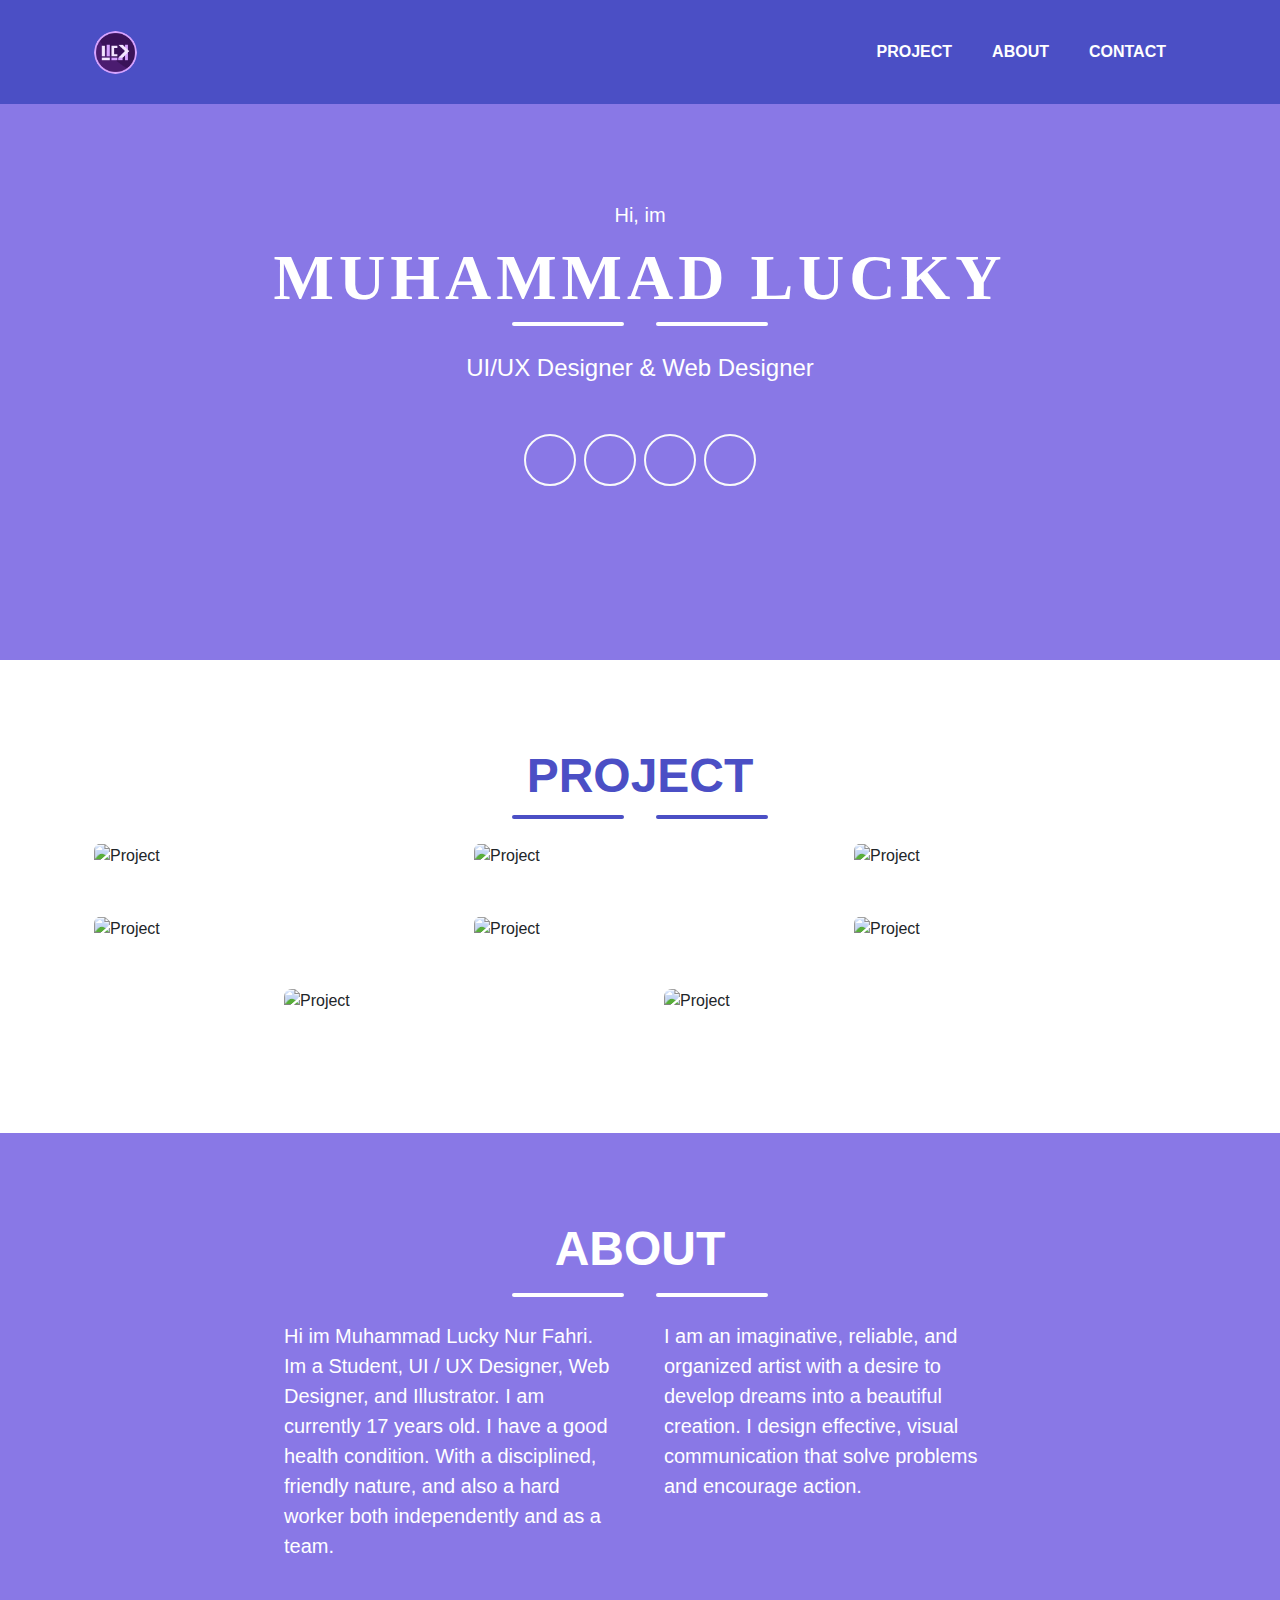
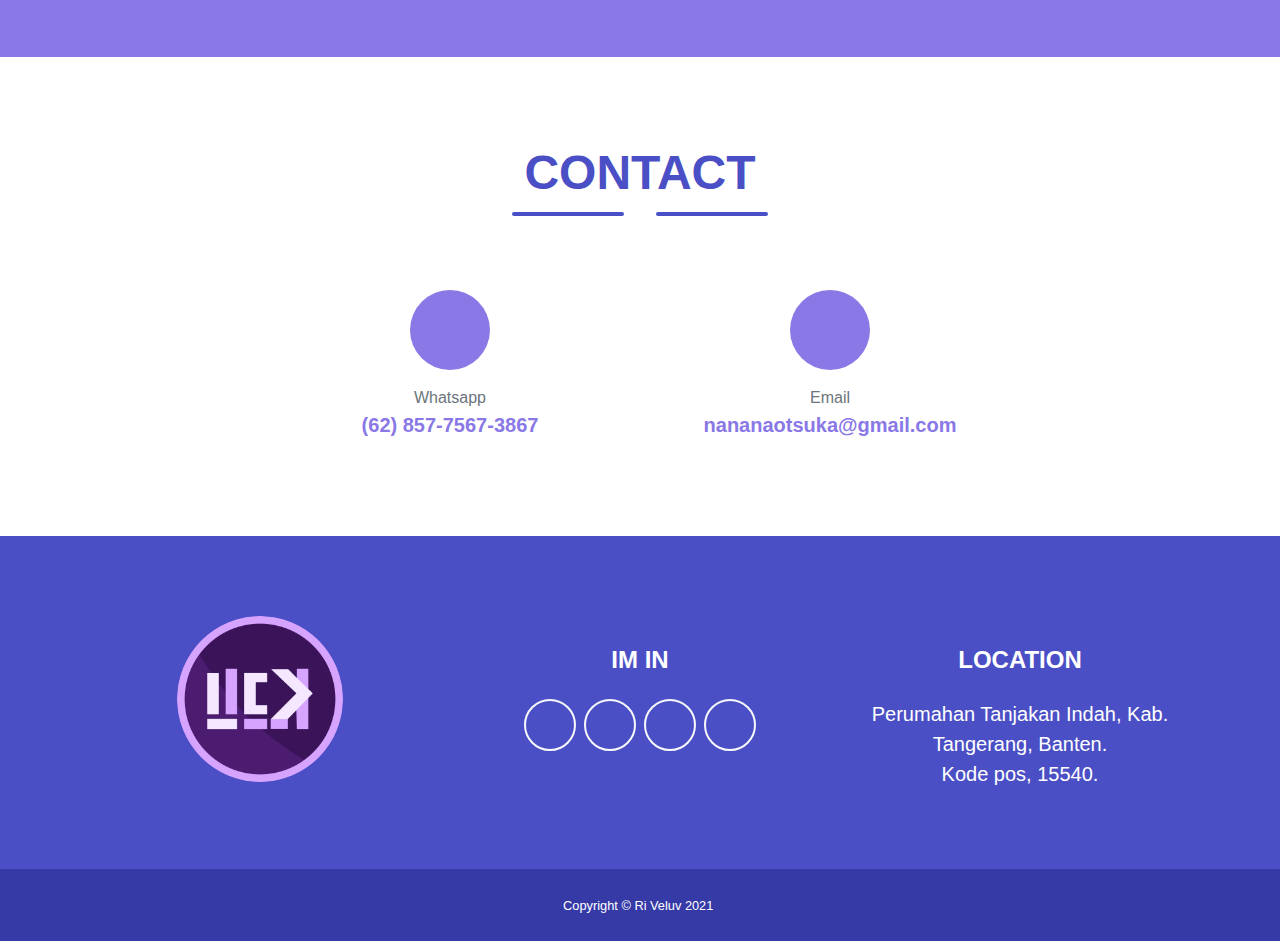
==== index.html @ f453336b "Update index.html" ====
<!DOCTYPE html>
<html lang="en">
    <head>
        <meta charset="utf-8">
        <meta name="viewport" content="width=device-width, initial-scale=1, shrink-to-fit=no">
        <meta name="description" content="Web Portfolio">
        <meta name="keywords" content="portfolio, html, css, lucky, muhammad lucky, muhammad lucky nf, muhammad lucky nur fahri, m lucky nf, m lucky nur fahri, mlnf">
        <meta name="author" content="Muhammad Lucky Nur Fahri">
        <title>Portfolio</title>
        <script src="https://cdnjs.cloudflare.com/ajax/libs/font-awesome/5.13.0/js/all.min.js" crossorigin="anonymous"></script>
        <link href="css/styles.css" rel="stylesheet">
        <link rel="stylesheet" href="css/heading.css">
        <link rel="stylesheet" href="css/body.css">
    </head>
    <body id="page-top">
        <nav class="navbar navbar-expand-lg bg-secondary fixed-top" id="mainNav">
            <div class="container"><a class="navbar-brand js-scroll-trigger" href="#page-top"><img src="assets/img/new logo (circle).png" width="20%" class="logo"/></a>
                <button class="navbar-toggler navbar-toggler-right font-weight-bold bg-primary text-white rounded" type="button" data-toggle="collapse" data-target="#navbarResponsive" aria-controls="navbarResponsive" aria-expanded="false" aria-label="Toggle navigation"><i class="fas fa-bars"></i></button>
                <div class="collapse navbar-collapse" id="navbarResponsive">
                    <ul class="navbar-nav ml-auto">
                        <li class="nav-item mx-0 mx-lg-1"><a class="nav-link py-3 px-0 px-lg-3 rounded js-scroll-trigger" href="#portfolio">PROJECT</a>
                        </li>
                        <li class="nav-item mx-0 mx-lg-1"><a class="nav-link py-3 px-0 px-lg-3 rounded js-scroll-trigger" href="#about">ABOUT</a>
                        </li>
                        <li class="nav-item mx-0 mx-lg-1"><a class="nav-link py-3 px-0 px-lg-3 rounded js-scroll-trigger" href="#contact">CONTACT</a>
                        </li>
                    </ul>
                </div>
            </div>
        </nav>
        <header class="masthead bg-primary text-white text-center">
            <div class="container d-flex align-items-center flex-column">
                <p class="hi">Hi, im</p>
                <h1 class="masthead-heading mb-0">MUHAMMAD LUCKY</h1>
                <div class="divider-custom divider-light">
                    <div class="divider-custom-line"></div>
                    <div class="divider-custom-icon"><i class="fas fa-star"></i></div>
                    <div class="divider-custom-line"></div>
                </div>
                <p class="pre-wrap masthead-subheading font-weight-light mb-0">UI/UX Designer & Web Designer</p>
                <div class="col-lg-4 mb-6 mb-lg-0">
                    <a class="btn btn-outline-light btn-social mx-1" href="https://www.facebook.com/kyy.nf" target="_BLANK"><i class="fab fa-fw fa-facebook-f"></i></a><a class="btn btn-outline-light btn-social mx-1" href="https://www.linkedin.com/in/luckynf" target="_BLANK"><i class="fab fa-fw fa-linkedin-in"></i></a><a class="btn btn-outline-light btn-social mx-1" href="https://www.dribbble.com/luckynf" target="_BLANK"><i class="fab fa-fw fa-dribbble"></i></a><a class="btn btn-outline-light btn-social mx-1" href="https://www.instagram.com/mlnfahri" target="_BLANK"><i class="fab fa-fw fa-instagram"></i></a>
                </div>
            </div>
        </header>
        <section class="page-section portfolio" id="portfolio">
            <div class="container">
                <div class="text-center">
                    <h2 class="page-section-heading text-secondary mb-0 d-inline-block">PROJECT</h2>
                </div>
                <div class="divider-custom">
                    <div class="divider-custom-line"></div>
                    <div class="divider-custom-icon"><i class="fas fa-star"></i></div>
                    <div class="divider-custom-line"></div>
                </div>
                <div class="row justify-content-center">
                    <div class="col-md-6 col-lg-4 mb-5">
                        <div class="portfolio-item mx-auto" data-toggle="modal" data-target="#portfolioModal16">
                            <div class="portfolio-item-caption d-flex align-items-center justify-content-center h-100 w-100">
                                <div class="portfolio-item-caption-content text-center text-white"><i class="far fa-eye fa-3x"></i></div>
                            </div><img class="img-fluid" src="assets/img/project/project.jpg" alt="Project"/>
                        </div>
                    </div>
                    <div class="col-md-6 col-lg-4 mb-5">
                        <div class="portfolio-item mx-auto" data-toggle="modal" data-target="#portfolioModal17">
                            <div class="portfolio-item-caption d-flex align-items-center justify-content-center h-100 w-100">
                                <div class="portfolio-item-caption-content text-center text-white"><i class="far fa-eye fa-3x"></i></div>
                            </div><img class="img-fluid" src="assets/img/project/project6.jpg" alt="Project"/>
                        </div>
                    </div>
                    <div class="col-md-6 col-lg-4 mb-5">
                        <div class="portfolio-item mx-auto" data-toggle="modal" data-target="#portfolioModal18">
                            <div class="portfolio-item-caption d-flex align-items-center justify-content-center h-100 w-100">
                                <div class="portfolio-item-caption-content text-center text-white"><i class="far fa-eye fa-3x"></i></div>
                            </div><img class="img-fluid" src="assets/img/project/project2.jpg" alt="Project"/>
                        </div>
                    </div>
                    <div class="col-md-6 col-lg-4 mb-5">
                        <div class="portfolio-item mx-auto" data-toggle="modal" data-target="#portfolioModal19">
                            <div class="portfolio-item-caption d-flex align-items-center justify-content-center h-100 w-100">
                                <div class="portfolio-item-caption-content text-center text-white"><i class="far fa-eye fa-3x"></i></div>
                            </div><img class="img-fluid" src="assets/img/project/project3.jpg" alt="Project"/>
                        </div>
                    </div>
                    <div class="col-md-6 col-lg-4 mb-5">
                        <div class="portfolio-item mx-auto" data-toggle="modal" data-target="#portfolioModal20">
                            <div class="portfolio-item-caption d-flex align-items-center justify-content-center h-100 w-100">
                                <div class="portfolio-item-caption-content text-center text-white"><i class="far fa-eye fa-3x"></i></div>
                            </div><img class="img-fluid" src="assets/img/project/project5.jpg" alt="Project"/>
                        </div>
                    </div>
                    <div class="col-md-6 col-lg-4 mb-5">
                        <div class="portfolio-item mx-auto" data-toggle="modal" data-target="#portfolioModal21">
                            <div class="portfolio-item-caption d-flex align-items-center justify-content-center h-100 w-100">
                                <div class="portfolio-item-caption-content text-center text-white"><i class="far fa-eye fa-3x"></i></div>
                            </div><img class="img-fluid" src="assets/img/project/project4.jpg" alt="Project"/>
                        </div>
                    </div>
                    <div class="col-md-6 col-lg-4 mb-5">
                        <div class="portfolio-item mx-auto" data-toggle="modal" data-target="#portfolioModal22">
                            <div class="portfolio-item-caption d-flex align-items-center justify-content-center h-100 w-100">
                                <div class="portfolio-item-caption-content text-center text-white"><i class="far fa-eye fa-3x"></i></div>
                            </div><img class="img-fluid" src="assets/img/project/project1.jpg" alt="Project"/>
                        </div>
                    </div>
                    <div class="col-md-6 col-lg-4 mb-5">
                        <div class="portfolio-item mx-auto" data-toggle="modal" data-target="#portfolioModal23">
                            <div class="portfolio-item-caption d-flex align-items-center justify-content-center h-100 w-100">
                                <div class="portfolio-item-caption-content text-center text-white"><i class="far fa-eye fa-3x"></i></div>
                            </div><img class="img-fluid" src="assets/img/project/project7.jpg" alt="Project"/>
                        </div>
                    </div>
        </section>
        <div class="portfolio-modal modal fade" id="portfolioModal16" tabindex="-1" role="dialog" aria-labelledby="#portfolioModal16Label" aria-hidden="true">
            <div class="modal-dialog modal-xl" role="document">
                <div class="modal-content">
                    <div class="modal-body text-center">
                        <div class="container">
                            <div class="row justify-content-center">
                                <div class="col-lg-8">
                                    <h2 class="portfolio-modal-title text-secondary mb-0">PROJECT</h2>
                                    <div class="divider-custom">
                                        <div class="divider-custom-line"></div>
                                        <div class="divider-custom-icon"><i class="fas fa-star"></i></div>
                                        <div class="divider-custom-line"></div>
                                    </div>
                                    <img class="img-fluid rounded mb-5" src="assets/img/project/project.jpg" alt="Weepy UI Design" />
                                   <h5><a href="https://www.instagram.com/p/CMzQJz7jYrA/?utm_source=ig_web_copy_link" target="_BLANK">VIEW</a></h5>
                                    <button class="btn btn-primary" href="#" data-dismiss="modal"><i class="fas fa-angle-left"></i> BACK</button>
                                </div>
                            </div>
                        </div>
                    </div>
                </div>
            </div>
        </div>
        <div class="portfolio-modal modal fade" id="portfolioModal22" tabindex="-1" role="dialog" aria-labelledby="#portfolioModal22Label" aria-hidden="true">
            <div class="modal-dialog modal-xl" role="document">
                <div class="modal-content">

                    <div class="modal-body text-center">
                        <div class="container">
                            <div class="row justify-content-center">
                                <div class="col-lg-8">
                                    <h2 class="portfolio-modal-title text-secondary mb-0">PROJECT</h2>
                                    <div class="divider-custom">
                                        <div class="divider-custom-line"></div>
                                        <div class="divider-custom-icon"><i class="fas fa-star"></i></div>
                                        <div class="divider-custom-line"></div>
                                    </div>
                                    <img class="img-fluid rounded mb-5" src="assets/img/project/project1.jpg" alt="JDM Car"/>
                                    <h5><a href="https://dribbble.com/shots/15459865-Build-JDM-Car" target="_BLANK">VIEW</a></h5>
                                    <button class="btn btn-primary" href="#" data-dismiss="modal"><i class="fas fa-angle-left"></i> BACK</button>
                                </div>
                            </div>
                        </div>
                    </div>
                </div>
            </div>
        </div>
        <div class="portfolio-modal modal fade" id="portfolioModal18" tabindex="-1" role="dialog" aria-labelledby="#portfolioModal18Label" aria-hidden="true">
            <div class="modal-dialog modal-xl" role="document">
                <div class="modal-content">

                    <div class="modal-body text-center">
                        <div class="container">
                            <div class="row justify-content-center">
                                <div class="col-lg-8">
                                    <h2 class="portfolio-modal-title text-secondary mb-0">PROJECT</h2>
                                    <div class="divider-custom">
                                        <div class="divider-custom-line"></div>
                                        <div class="divider-custom-icon"><i class="fas fa-star"></i></div>
                                        <div class="divider-custom-line"></div>
                                    </div>
                                    <img class="img-fluid rounded mb-5" src="assets/img/project/project2.jpg" alt="Sword Art Online"/>
                                    <h5><a href="https://www.instagram.com/p/CMzRjD3js5r/?utm_source=ig_web_copy_link" target="_BLANK">VIEW</a></h5>
                                    <button class="btn btn-primary" href="#" data-dismiss="modal"><i class="fas fa-angle-left"></i> BACK</button>
                                </div>
                            </div>
                        </div>
                    </div>
                </div>
            </div>
        </div>
        <div class="portfolio-modal modal fade" id="portfolioModal19" tabindex="-1" role="dialog" aria-labelledby="#portfolioModal19Label" aria-hidden="true">
            <div class="modal-dialog modal-xl" role="document">
                <div class="modal-content">

                    <div class="modal-body text-center">
                        <div class="container">
                            <div class="row justify-content-center">
                                <div class="col-lg-8">
                                    <h2 class="portfolio-modal-title text-secondary mb-0">PROJECT</h2>
                                    <div class="divider-custom">
                                        <div class="divider-custom-line"></div>
                                        <div class="divider-custom-icon"><i class="fas fa-star"></i></div>
                                        <div class="divider-custom-line"></div>
                                    </div>
                                    <img class="img-fluid rounded mb-5" src="assets/img/project/project3.jpg" alt="Keuncans"/>
                                    <h5><a href="https://www.instagram.com/p/CMzPf9ljrpP/?utm_source=ig_web_copy_link" target="_BLANK">VIEW</a></h5>
                                    <button class="btn btn-primary" href="#" data-dismiss="modal"><i class="fas fa-angle-left"></i> BACK</button>
                                </div>
                            </div>
                        </div>
                    </div>
                </div>
            </div>
        </div>
        <div class="portfolio-modal modal fade" id="portfolioModal21" tabindex="-1" role="dialog" aria-labelledby="#portfolioModal21Label" aria-hidden="true">
            <div class="modal-dialog modal-xl" role="document">
                <div class="modal-content">

                    <div class="modal-body text-center">
                        <div class="container">
                            <div class="row justify-content-center">
                                <div class="col-lg-8">
                                    <h2 class="portfolio-modal-title text-secondary mb-0">PROJECT</h2>
                                    <div class="divider-custom">
                                        <div class="divider-custom-line"></div>
                                        <div class="divider-custom-icon"><i class="fas fa-star"></i></div>
                                        <div class="divider-custom-line"></div>
                                    </div>
                                    <img class="img-fluid rounded mb-5" src="assets/img/project/project4.jpg" alt="Hangoutkh"/>
                                    <h5><a href="https://dribbble.com/shots/15115625-Hangoutkh-App-Mobile" target="_BLANK">VIEW</a></h5> 
                                    <button class="btn btn-primary" href="#" data-dismiss="modal"><i class="fas fa-angle-left"></i> BACK</button>
                                </div>
                            </div>
                        </div>
                    </div>
                </div>
            </div>
        </div>
        <div class="portfolio-modal modal fade" id="portfolioModal20" tabindex="-1" role="dialog" aria-labelledby="#portfolioModal20Label" aria-hidden="true">
            <div class="modal-dialog modal-xl" role="document">
                <div class="modal-content">

                    <div class="modal-body text-center">
                        <div class="container">
                            <div class="row justify-content-center">
                                <div class="col-lg-8">
                                    <h2 class="portfolio-modal-title text-secondary mb-0">PROJECT</h2>
                                    <div class="divider-custom">
                                        <div class="divider-custom-line"></div>
                                        <div class="divider-custom-icon"><i class="fas fa-star"></i></div>
                                        <div class="divider-custom-line"></div>
                                    </div>
                                    <img class="img-fluid rounded mb-5" src="assets/img/project/project5.jpg" alt="SejutaCita"/>
                                    <h5><a href="https://www.instagram.com/p/CMzStsajVtP/?utm_source=ig_web_copy_link" target="_BLANK">VIEW</a></h5>
                                    <button class="btn btn-primary" href="#" data-dismiss="modal"><i class="fas fa-angle-left"></i> BACK</button>
                                </div>
                            </div>
                        </div>
                    </div>
                </div>
            </div>
        </div>
        <div class="portfolio-modal modal fade" id="portfolioModal17" tabindex="-1" role="dialog" aria-labelledby="#portfolioModal17Label" aria-hidden="true">
            <div class="modal-dialog modal-xl" role="document">
                <div class="modal-content">

                    <div class="modal-body text-center">
                        <div class="container">
                            <div class="row justify-content-center">
                                <div class="col-lg-8">
                                    <h2 class="portfolio-modal-title text-secondary mb-0">PROJECT</h2>
                                    <div class="divider-custom">
                                        <div class="divider-custom-line"></div>
                                        <div class="divider-custom-icon"><i class="fas fa-star"></i></div>
                                        <div class="divider-custom-line"></div>
                                    </div>
                                    <img class="img-fluid rounded mb-5" src="assets/img/project/project6.jpg" alt="Veluv"/>
                                    <h5><a href="https://dribbble.com/shots/15459884-VeluV-Flowers-App" target="_BLANK">VIEW</a></h5>
                                    <button class="btn btn-primary" href="#" data-dismiss="modal"><i class="fas fa-angle-left"></i> BACK</button>
                                </div>
                            </div>
                        </div>
                    </div>
                </div>
            </div>
        </div>
        <div class="portfolio-modal modal fade" id="portfolioModal23" tabindex="-1" role="dialog" aria-labelledby="#portfolioModal23Label" aria-hidden="true">
            <div class="modal-dialog modal-xl" role="document">
                <div class="modal-content">

                    <div class="modal-body text-center">
                        <div class="container">
                            <div class="row justify-content-center">
                                <div class="col-lg-8">
                                    <h2 class="portfolio-modal-title text-secondary mb-0">PROJECT</h2>
                                    <div class="divider-custom">
                                        <div class="divider-custom-line"></div>
                                        <div class="divider-custom-icon"><i class="fas fa-star"></i></div>
                                        <div class="divider-custom-line"></div>
                                    </div>
                                    <img class="img-fluid rounded mb-5" src="assets/img/project/project7.jpg" alt="Veluv Game"/>
                                    <h5><a href="https://www.instagram.com/p/CNh5R1zgWZ9/?utm_source=ig_web_copy_link" target="_BLANK">VIEW</a></h5>
                                    <button class="btn btn-primary" href="#" data-dismiss="modal"><i class="fas fa-angle-left"></i> BACK</button>
                                </div>
                            </div>
                        </div>
                    </div>
                </div>
            </div>
        </div>
        
        <section class="page-section bg-primary text-white mb-0" id="about">
            <div class="container">
                <div class="text-center">
                    <h2 class="page-section-heading d-inline-block text-white">ABOUT</h2>
                </div>
                <div class="divider-custom divider-light">
                    <div class="divider-custom-line"></div>
                    <div class="divider-custom-icon"><i class="fas fa-star"></i></div>
                    <div class="divider-custom-line"></div>
                </div>
                <div class="row">
                    <div class="col-lg-4 ml-auto">
                        <p class="pre-wrap lead">Hi im Muhammad Lucky Nur Fahri. Im a Student, UI / UX Designer, Web Designer, and Illustrator. I am currently 17 years old. I have a good health condition. With a disciplined, friendly nature, and also a hard worker both independently and as a team.</p>
                    </div>
                    <div class="col-lg-4 mr-auto">
                        <p class="pre-wrap lead">I am an imaginative, reliable, and organized artist with a desire to develop dreams into a beautiful creation. I design effective, visual communication that solve problems and encourage action.</p>
                    </div>
                </div>
            </div>
        </section>

        <section class="page-section" id="contact">
            <div class="container">
                <div class="text-center">
                    <h2 class="page-section-heading text-secondary d-inline-block mb-0">CONTACT</h2>
                </div>
                <div class="divider-custom">
                    <div class="divider-custom-line"></div>
                    <div class="divider-custom-icon"><i class="fas fa-star"></i></div>
                    <div class="divider-custom-line"></div>
                </div>
                <div class="row justify-content-center">
                    <div class="col-lg-4">
                        <div class="d-flex flex-column align-items-center">
                            <div class="icon-contact mb-3"><i class="fas fa-comments"></i></div>
                            <div class="text-muted">Whatsapp</div>
                            <a class="lead font-weight-bold" href="https://wa.me/6285775673867/">(62) 857-7567-3867</a>
                        </div>
                    </div>
                    <div class="col-lg-4">
                        <div class="d-flex flex-column align-items-center">
                            <div class="icon-contact mb-3"><i class="far fa-envelope"></i></div>
                            <div class="text-muted">Email</div><a class="lead font-weight-bold" href="mailto:nananaotsuka@gmail.com">nananaotsuka@gmail.com</a>
                        </div>
                    </div>
                </div>
            </div>
        </section>
        <footer class="footer text-center">
            <div class="container">
                <div class="row">
                    <div class="col-lg-4">
                        <img src="assets/img/new logo (circle).png" width="50%" class="logo"/>
                    </div>
                    <div class="col-lg-4 mb-5 mb-lg-0">
                        <h4 class="mb-4">IM IN</h4><a class="btn btn-outline-light btn-social mx-1" href="https://www.facebook.com/kyy.nf" target="_BLANK"><i class="fab fa-fw fa-facebook-f"></i></a><a class="btn btn-outline-light btn-social mx-1" href="https://www.linkedin.com/in/luckynf" target="_BLANK"><i class="fab fa-fw fa-linkedin-in"></i></a><a class="btn btn-outline-light btn-social mx-1" href="https://www.dribbble.com/luckynf" target="_BLANK"><i class="fab fa-fw fa-dribbble"></i></a><a class="btn btn-outline-light btn-social mx-1" href="https://www.instagram.com/mlnfahri" target="_BLANK"><i class="fab fa-fw fa-instagram"></i></a>
                    </div>
                    <div class="col-lg-4 mb-5 mb-lg-0">
                        <h4 class="mb-4">LOCATION</h4>
                        <p class="pre-wrap lead mb-0">Perumahan Tanjakan Indah, Kab. Tangerang, Banten.
Kode pos, 15540.</p>
                    </div>
                </div>
            </div>
        </footer>
        <section class="copyright py-4 text-center text-white">
            <div class="container"><small class="pre-wrap">Copyright © Ri Veluv 2021 </small></div>
        </section>
        <div class="scroll-to-top d-lg-none position-fixed"><a class="js-scroll-trigger d-block text-center text-white rounded" href="#page-top"><i class="fa fa-chevron-up"></i></a></div>
        <script src="https://cdnjs.cloudflare.com/ajax/libs/jquery/3.4.1/jquery.min.js"></script>
        <script src="https://stackpath.bootstrapcdn.com/bootstrap/4.4.1/js/bootstrap.bundle.min.js"></script>
        <script src="https://cdnjs.cloudflare.com/ajax/libs/jquery-easing/1.4.1/jquery.easing.min.js"></script>
        <script src="assets/mail/jqBootstrapValidation.js"></script>
        <script src="assets/mail/contact_me.js"></script>
        <script src="js/scripts.js"></script>
    </body>
</html>
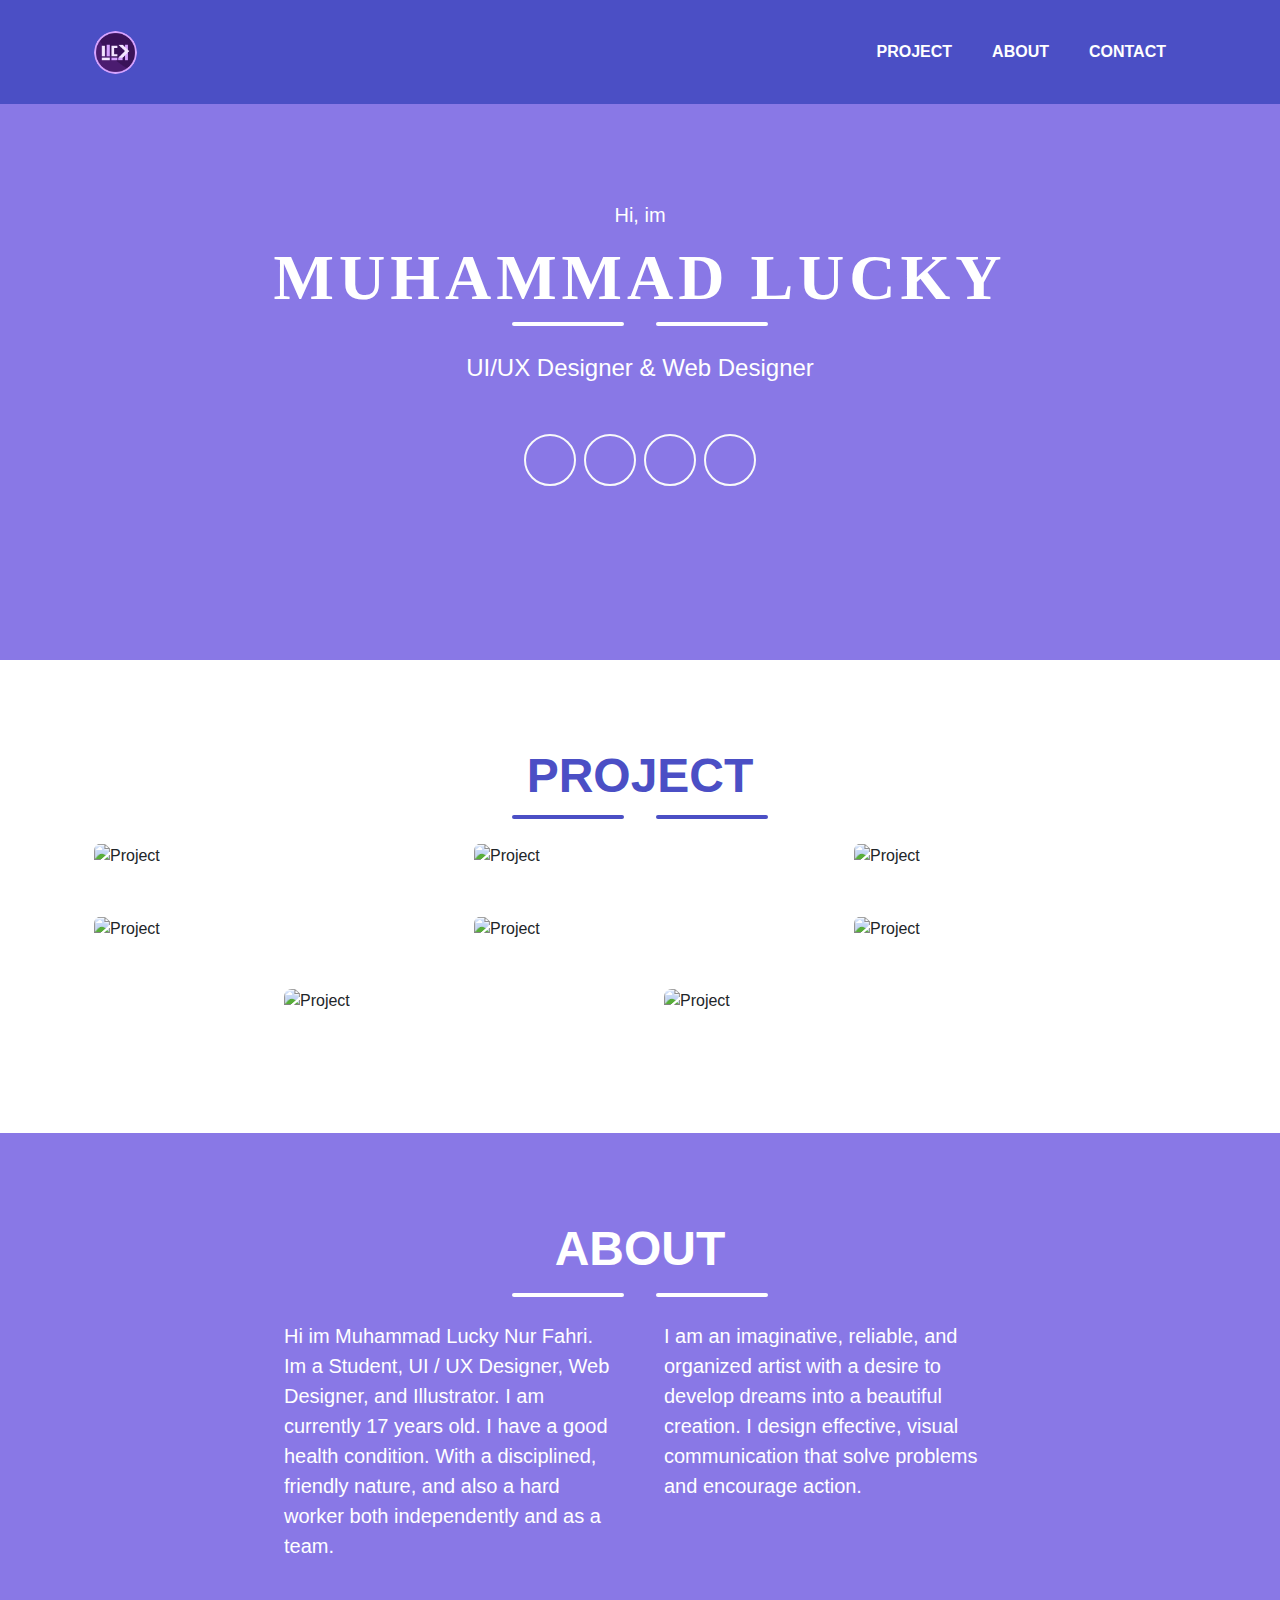
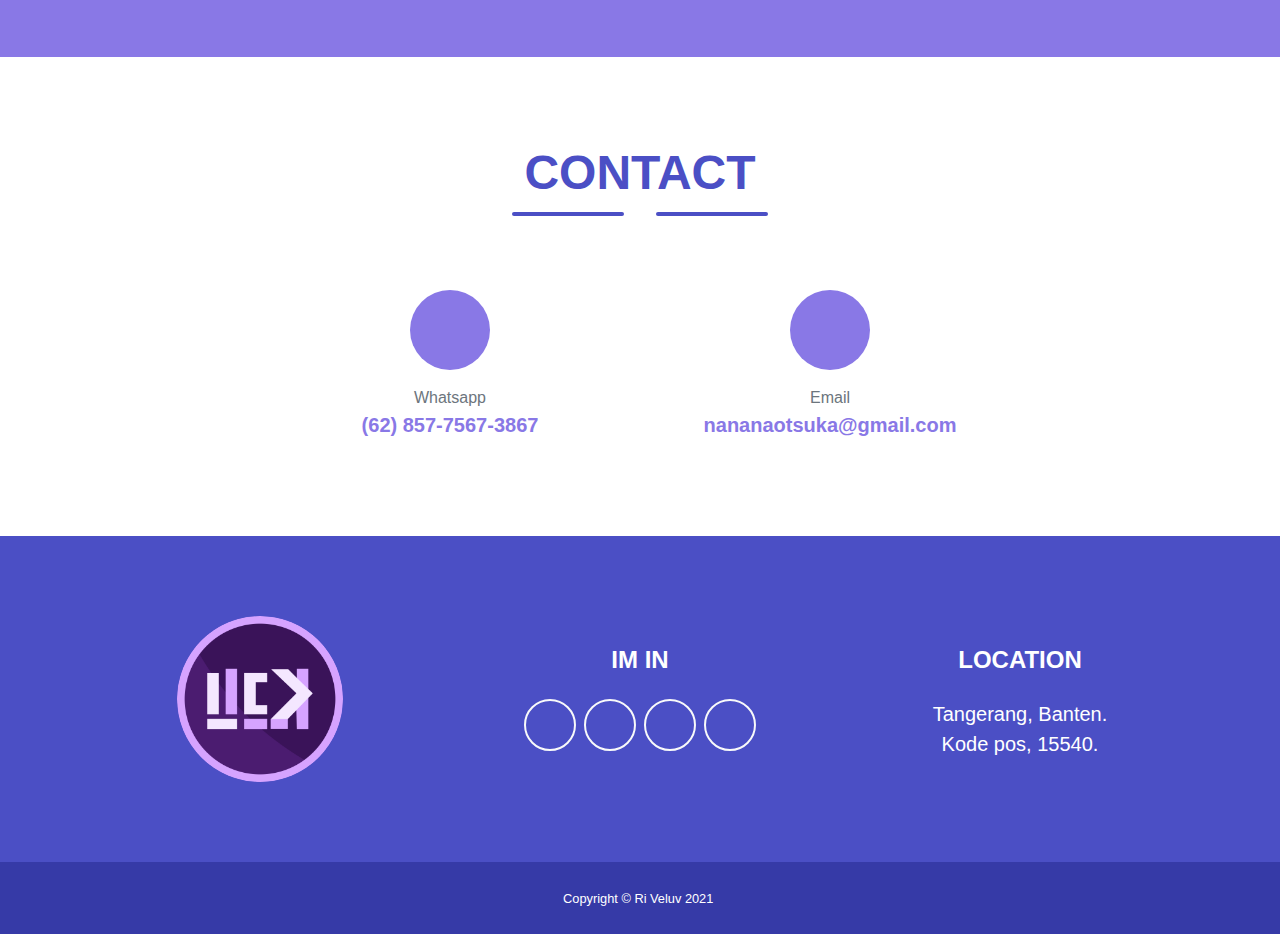
==== commit 391ff4a8: "Update index.html" ====
--- a/index.html
+++ b/index.html
@@ -39,7 +39,7 @@
                 </div>
                 <p class="pre-wrap masthead-subheading font-weight-light mb-0">UI/UX Designer & Web Designer</p>
                 <div class="col-lg-4 mb-6 mb-lg-0">
-                    <a class="btn btn-outline-light btn-social mx-1" href="https://www.facebook.com/kyy.nf" target="_BLANK"><i class="fab fa-fw fa-facebook-f"></i></a><a class="btn btn-outline-light btn-social mx-1" href="https://www.linkedin.com/in/luckynf" target="_BLANK"><i class="fab fa-fw fa-linkedin-in"></i></a><a class="btn btn-outline-light btn-social mx-1" href="https://www.dribbble.com/luckynf" target="_BLANK"><i class="fab fa-fw fa-dribbble"></i></a><a class="btn btn-outline-light btn-social mx-1" href="https://www.instagram.com/mlnfahri" target="_BLANK"><i class="fab fa-fw fa-instagram"></i></a>
+                    <a class="btn btn-outline-light btn-social mx-1" href="https://www.facebook.com/kyy.nf" target="_BLANK"><i class="fab fa-fw fa-facebook-f"></i></a><a class="btn btn-outline-light btn-social mx-1" href="https://www.linkedin.com/in/luckynf" target="_BLANK"><i class="fab fa-fw fa-linkedin-in"></i></a><a class="btn btn-outline-light btn-social mx-1" href="https://www.dribbble.com/luckynf" target="_BLANK"><i class="fab fa-fw fa-dribbble"></i></a><a class="btn btn-outline-light btn-social mx-1" href="https://www.instagram.com/ri.veluv" target="_BLANK"><i class="fab fa-fw fa-instagram"></i></a>
                 </div>
             </div>
         </header>
@@ -358,11 +358,11 @@
                         <img src="assets/img/new logo (circle).png" width="50%" class="logo"/>
                     </div>
                     <div class="col-lg-4 mb-5 mb-lg-0">
-                        <h4 class="mb-4">IM IN</h4><a class="btn btn-outline-light btn-social mx-1" href="https://www.facebook.com/kyy.nf" target="_BLANK"><i class="fab fa-fw fa-facebook-f"></i></a><a class="btn btn-outline-light btn-social mx-1" href="https://www.linkedin.com/in/luckynf" target="_BLANK"><i class="fab fa-fw fa-linkedin-in"></i></a><a class="btn btn-outline-light btn-social mx-1" href="https://www.dribbble.com/luckynf" target="_BLANK"><i class="fab fa-fw fa-dribbble"></i></a><a class="btn btn-outline-light btn-social mx-1" href="https://www.instagram.com/mlnfahri" target="_BLANK"><i class="fab fa-fw fa-instagram"></i></a>
+                        <h4 class="mb-4">IM IN</h4><a class="btn btn-outline-light btn-social mx-1" href="https://www.facebook.com/kyy.nf" target="_BLANK"><i class="fab fa-fw fa-facebook-f"></i></a><a class="btn btn-outline-light btn-social mx-1" href="https://www.linkedin.com/in/luckynf" target="_BLANK"><i class="fab fa-fw fa-linkedin-in"></i></a><a class="btn btn-outline-light btn-social mx-1" href="https://www.dribbble.com/luckynf" target="_BLANK"><i class="fab fa-fw fa-dribbble"></i></a><a class="btn btn-outline-light btn-social mx-1" href="https://www.instagram.com/ri.veluv" target="_BLANK"><i class="fab fa-fw fa-instagram"></i></a>
                     </div>
                     <div class="col-lg-4 mb-5 mb-lg-0">
                         <h4 class="mb-4">LOCATION</h4>
-                        <p class="pre-wrap lead mb-0">Perumahan Tanjakan Indah, Kab. Tangerang, Banten.
+                        <p class="pre-wrap lead mb-0">Tangerang, Banten.
 Kode pos, 15540.</p>
                     </div>
                 </div>
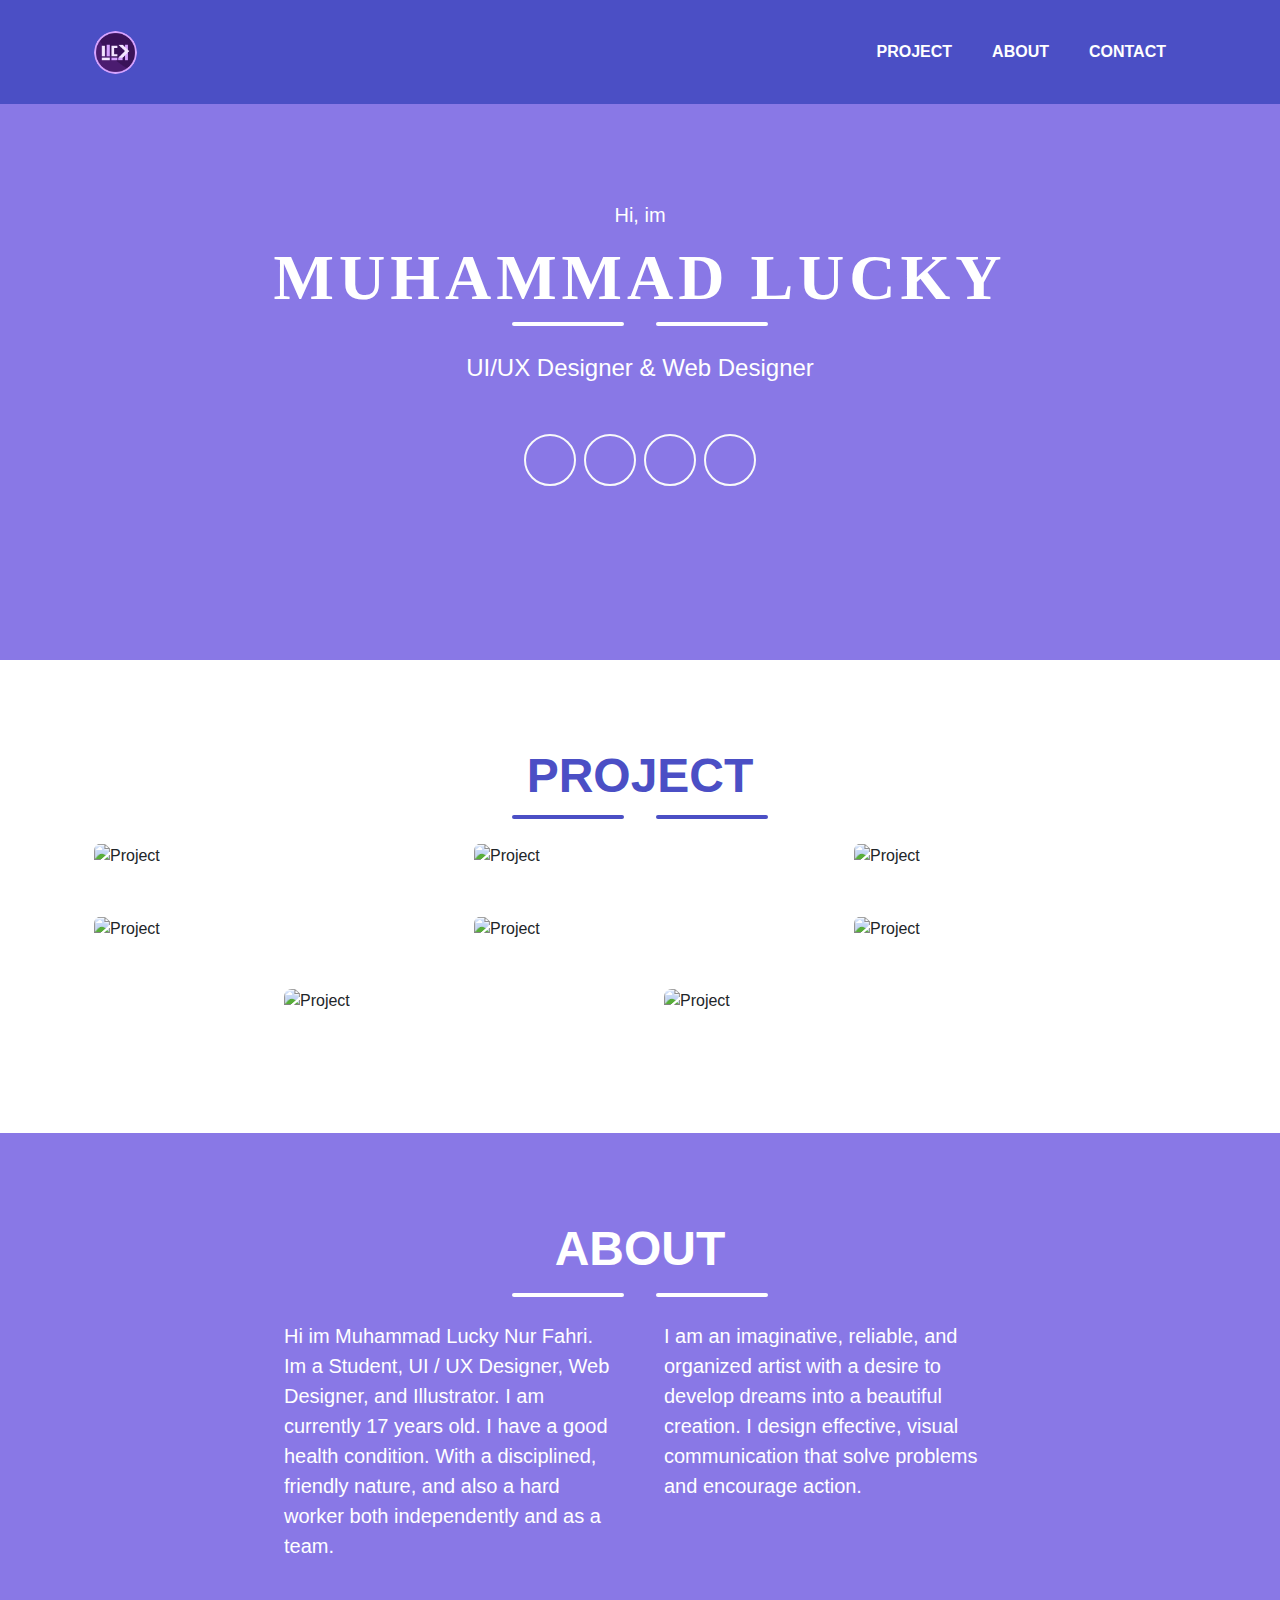
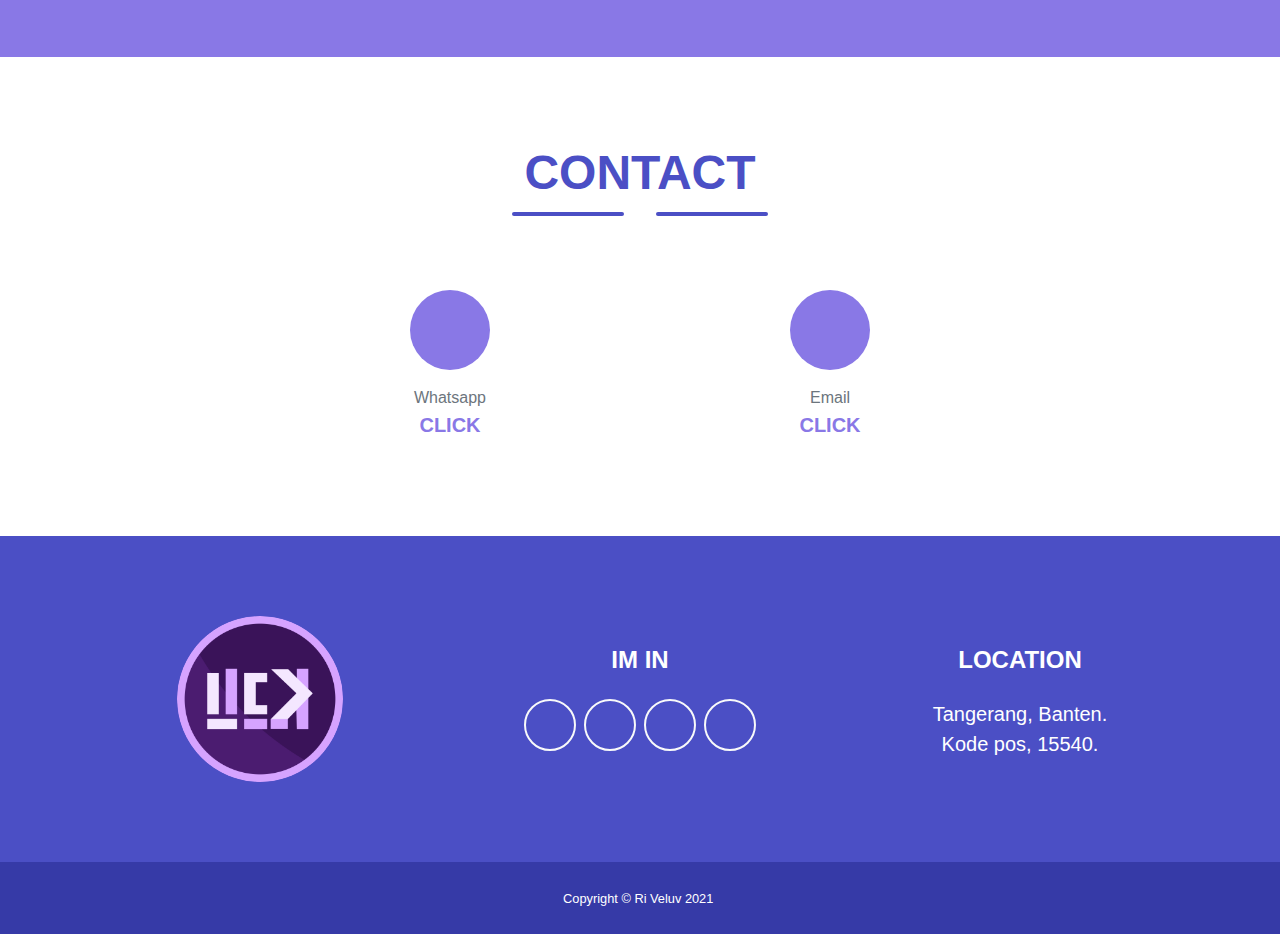
==== commit a7f7a919: "Update index.html" ====
--- a/index.html
+++ b/index.html
@@ -339,13 +339,13 @@
                         <div class="d-flex flex-column align-items-center">
                             <div class="icon-contact mb-3"><i class="fas fa-comments"></i></div>
                             <div class="text-muted">Whatsapp</div>
-                            <a class="lead font-weight-bold" href="https://wa.me/6285775673867/">(62) 857-7567-3867</a>
+                            <a class="lead font-weight-bold" href="https://wa.me/6285775673867/">CLICK</a>
                         </div>
                     </div>
                     <div class="col-lg-4">
                         <div class="d-flex flex-column align-items-center">
                             <div class="icon-contact mb-3"><i class="far fa-envelope"></i></div>
-                            <div class="text-muted">Email</div><a class="lead font-weight-bold" href="mailto:nananaotsuka@gmail.com">nananaotsuka@gmail.com</a>
+                            <div class="text-muted">Email</div><a class="lead font-weight-bold" href="mailto:nananaotsuka@gmail.com">CLICK</a>
                         </div>
                     </div>
                 </div>
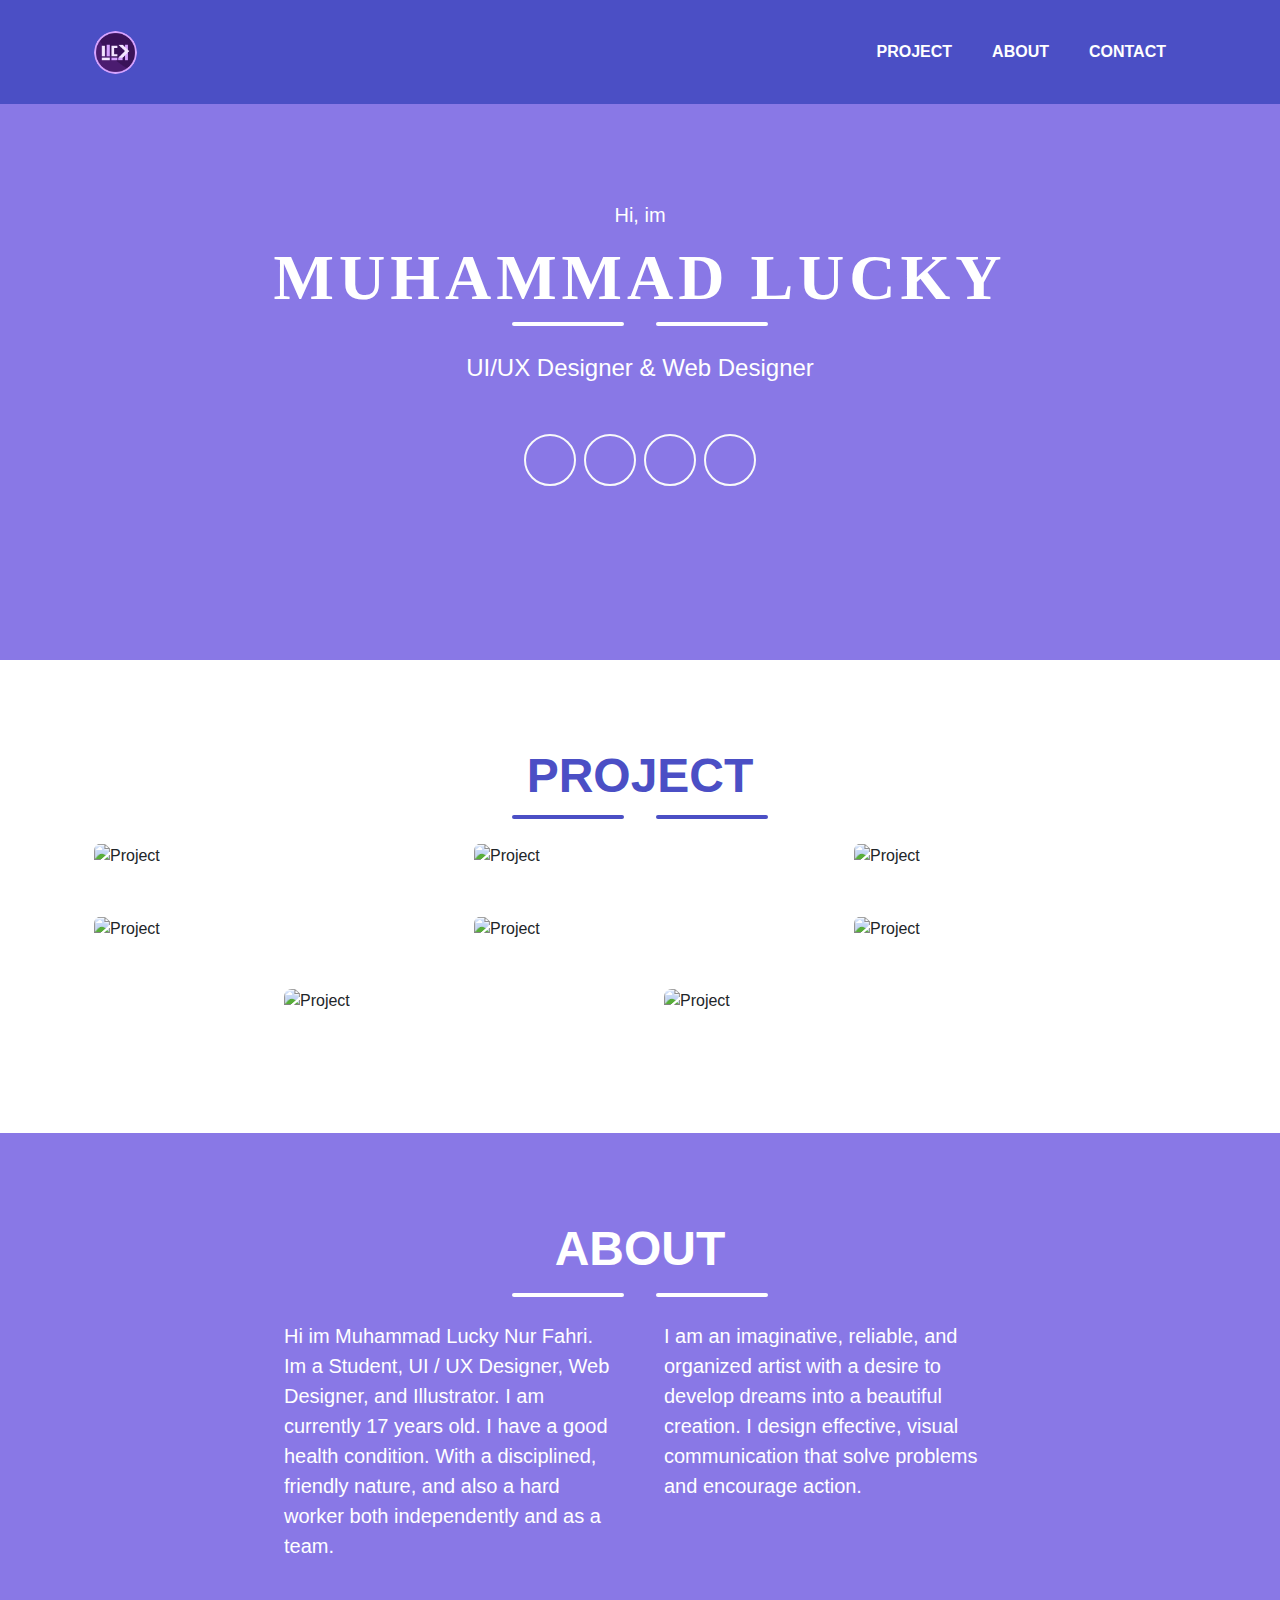
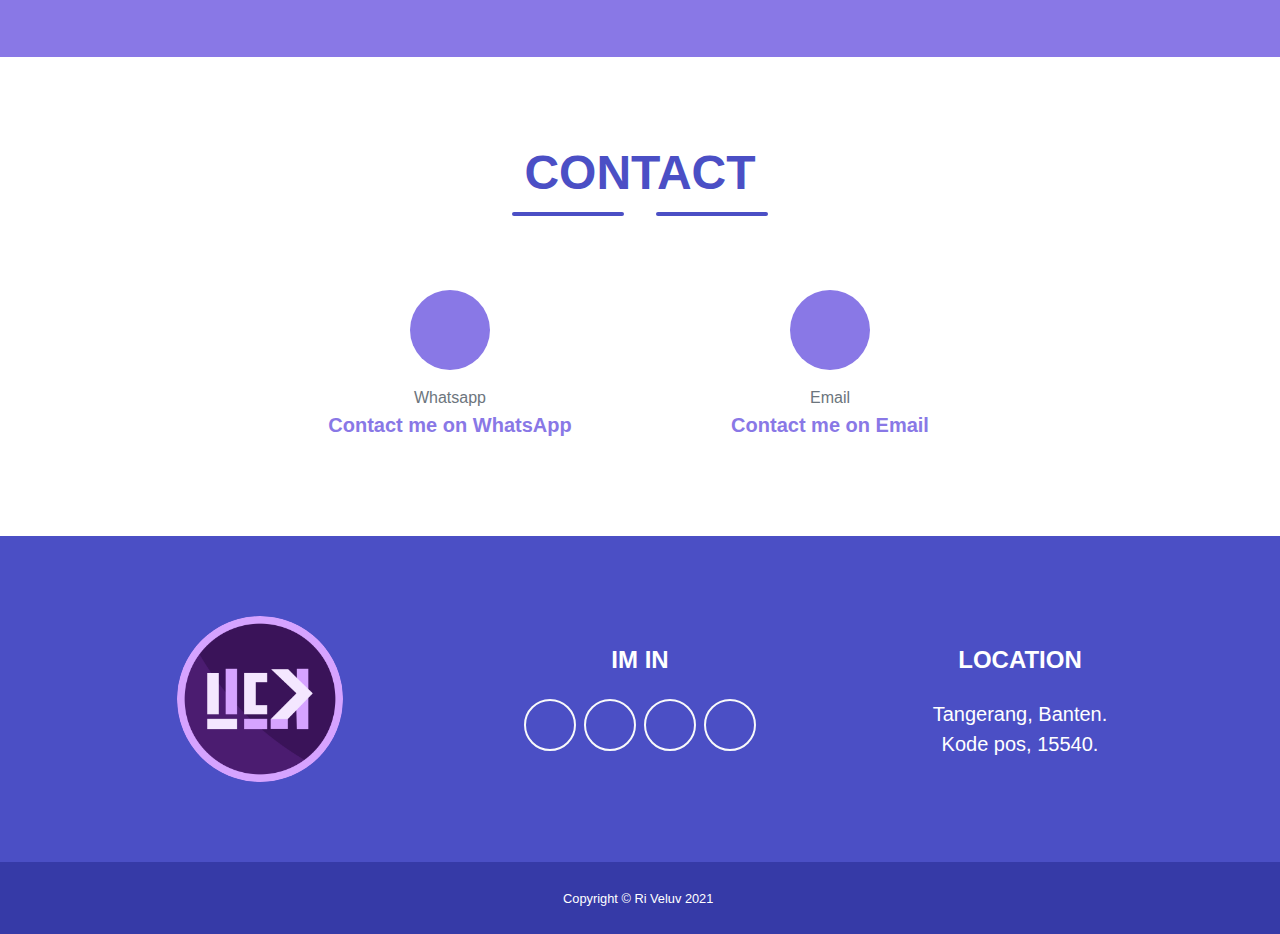
==== commit 7c6f8e0d: "Update index.html" ====
--- a/index.html
+++ b/index.html
@@ -339,13 +339,13 @@
                         <div class="d-flex flex-column align-items-center">
                             <div class="icon-contact mb-3"><i class="fas fa-comments"></i></div>
                             <div class="text-muted">Whatsapp</div>
-                            <a class="lead font-weight-bold" href="https://wa.me/6285775673867/">CLICK</a>
+                            <a class="lead font-weight-bold" href="https://wa.me/6285775673867/">Contact me on WhatsApp</a>
                         </div>
                     </div>
                     <div class="col-lg-4">
                         <div class="d-flex flex-column align-items-center">
                             <div class="icon-contact mb-3"><i class="far fa-envelope"></i></div>
-                            <div class="text-muted">Email</div><a class="lead font-weight-bold" href="mailto:nananaotsuka@gmail.com">CLICK</a>
+                            <div class="text-muted">Email</div><a class="lead font-weight-bold" href="mailto:nananaotsuka@gmail.com">Contact me on Email</a>
                         </div>
                     </div>
                 </div>
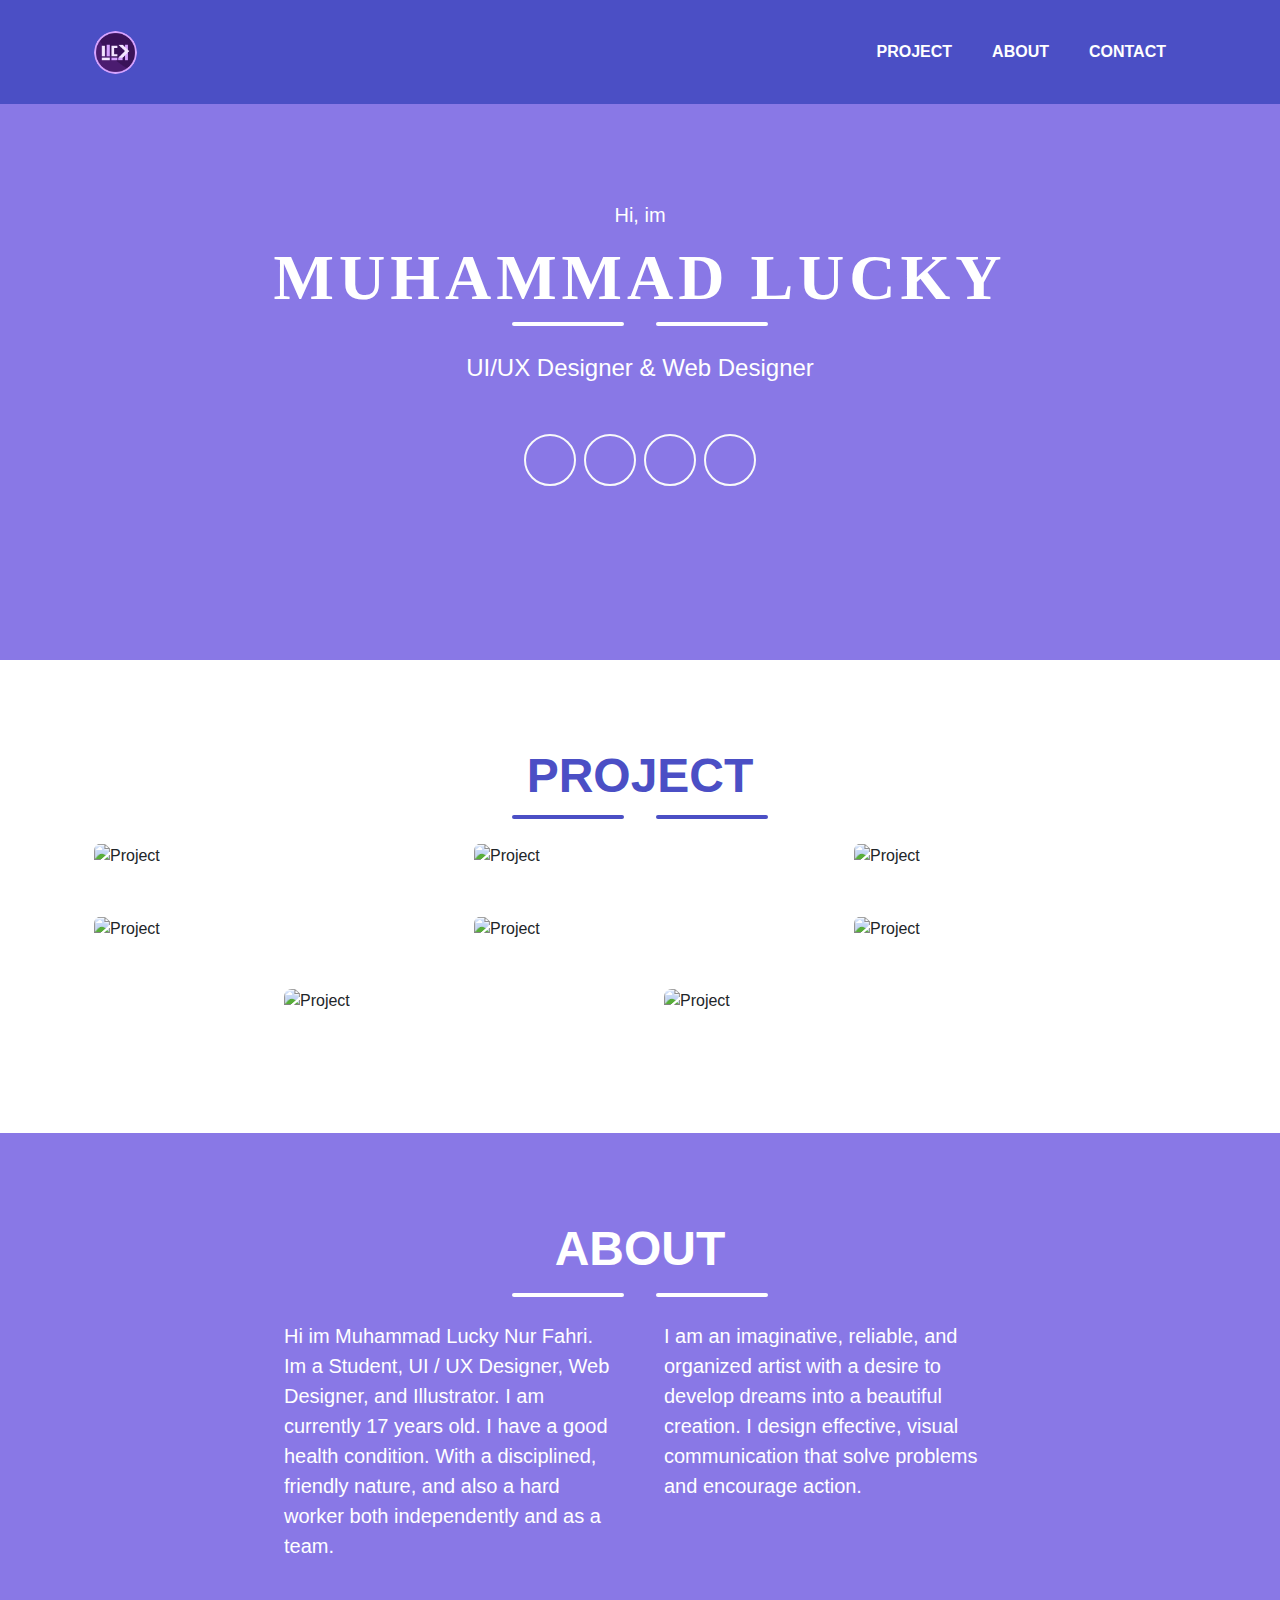
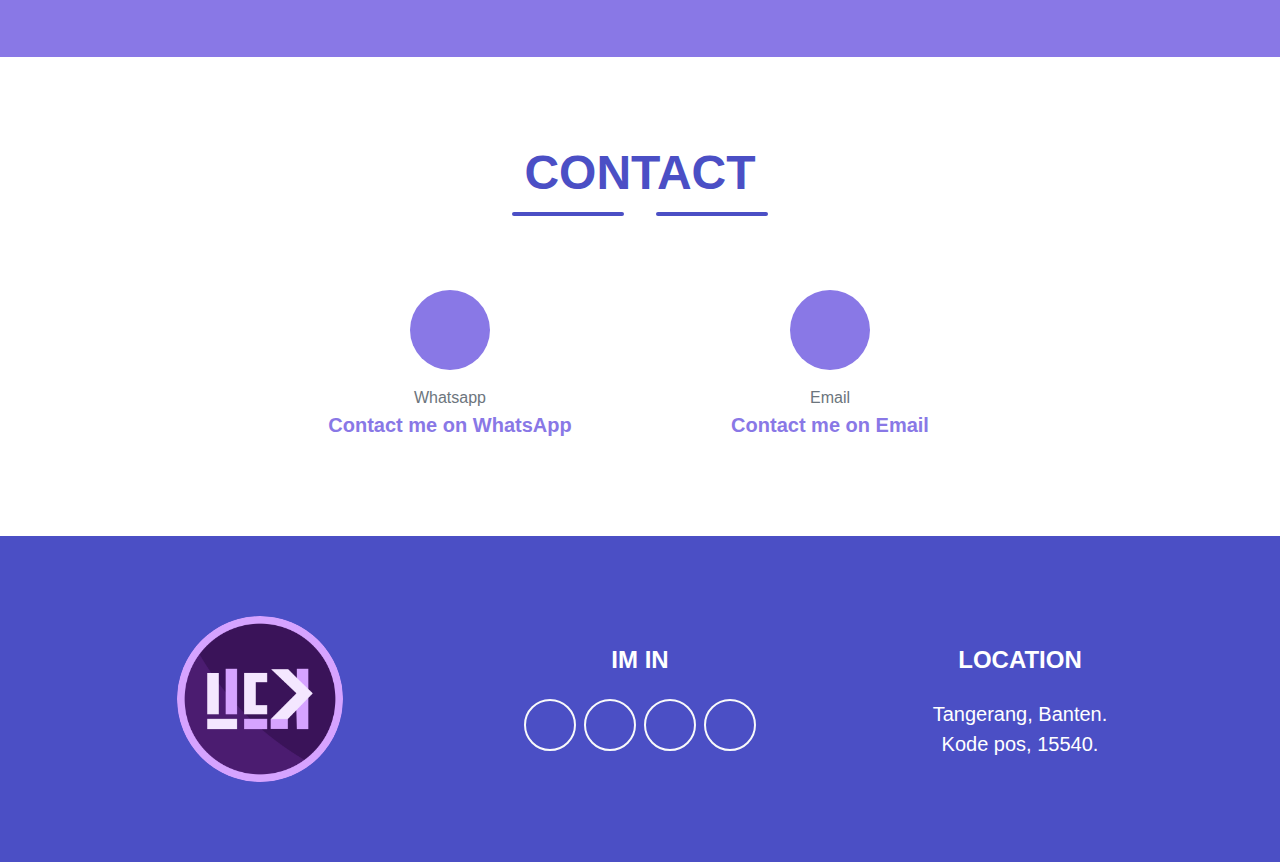
==== commit 7b70a39c: "update copyright" ====
--- a/index.html
+++ b/index.html
@@ -368,9 +368,7 @@
                 </div>
             </div>
         </footer>
-        <section class="copyright py-4 text-center text-white">
-            <div class="container"><small class="pre-wrap">Copyright © Ri Veluv 2021 </small></div>
-        </section>
+        
         <div class="scroll-to-top d-lg-none position-fixed"><a class="js-scroll-trigger d-block text-center text-white rounded" href="#page-top"><i class="fa fa-chevron-up"></i></a></div>
         <script src="https://cdnjs.cloudflare.com/ajax/libs/jquery/3.4.1/jquery.min.js"></script>
         <script src="https://stackpath.bootstrapcdn.com/bootstrap/4.4.1/js/bootstrap.bundle.min.js"></script>
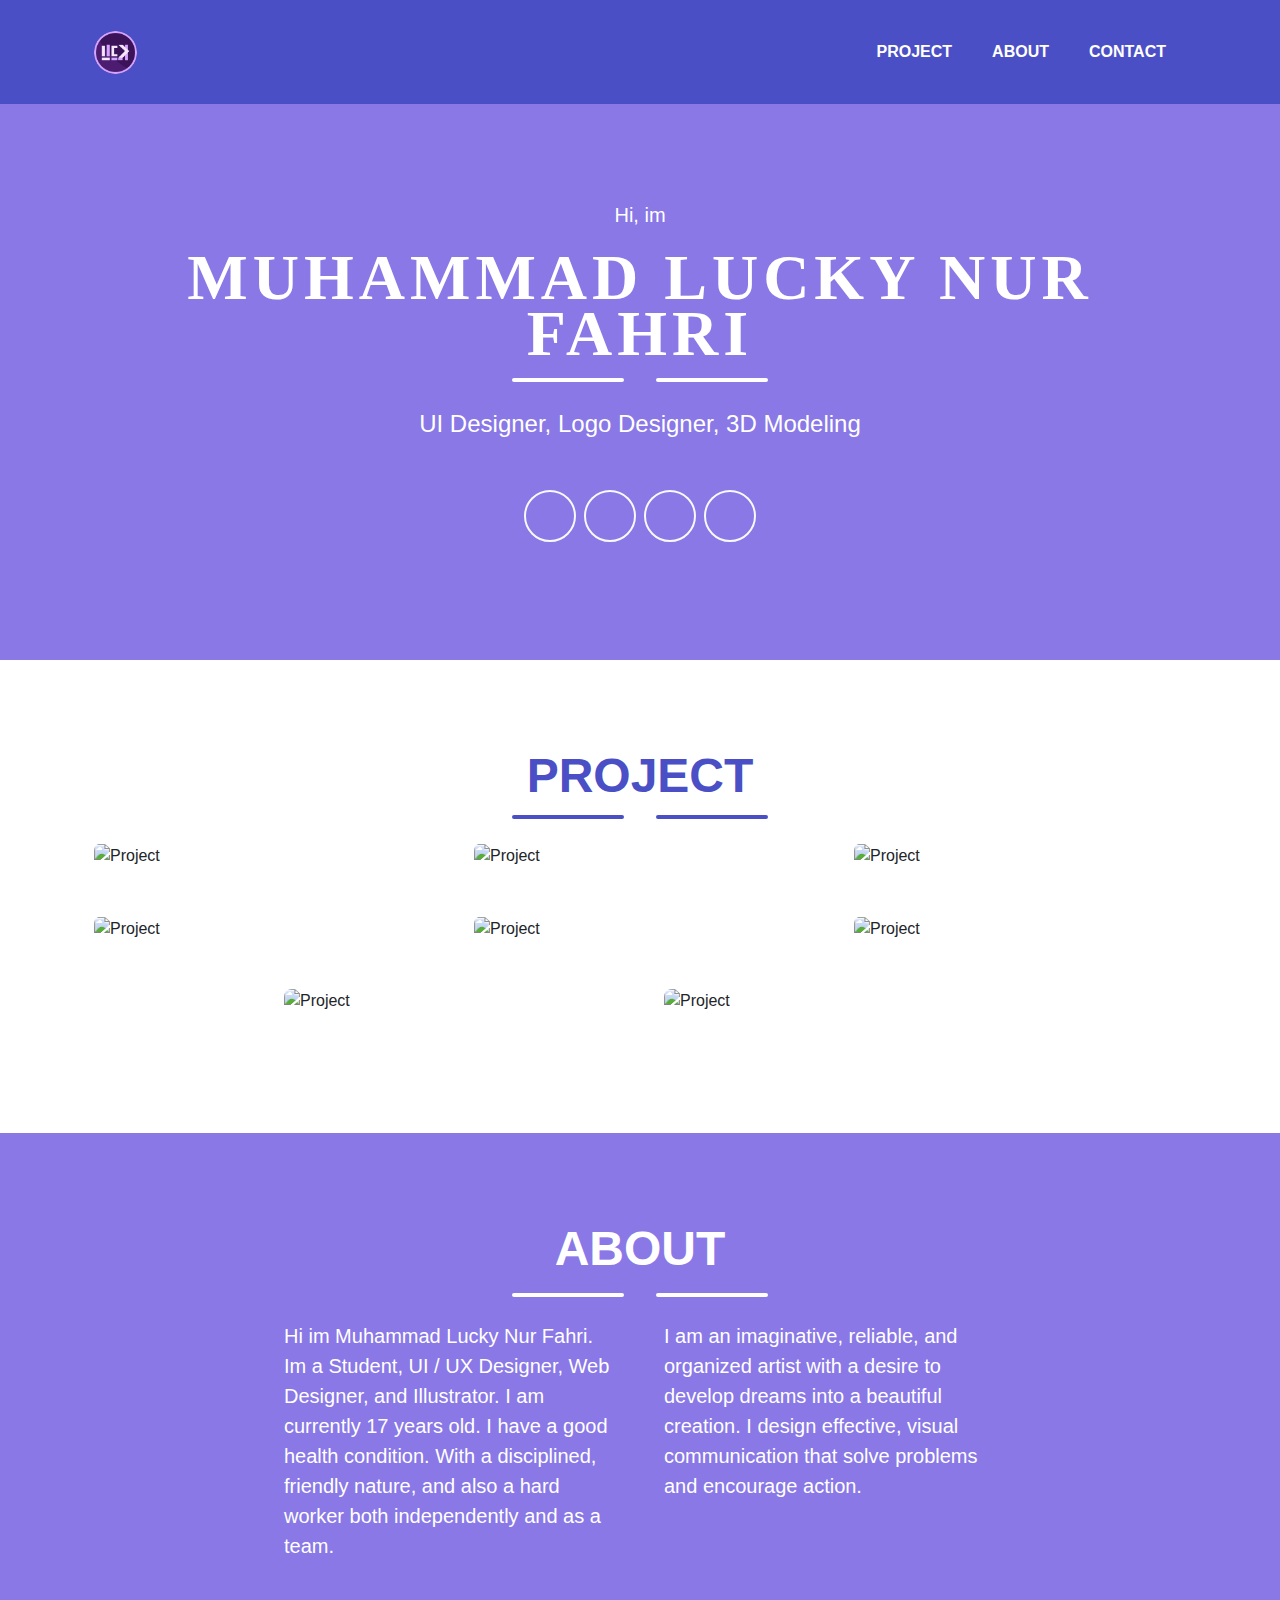
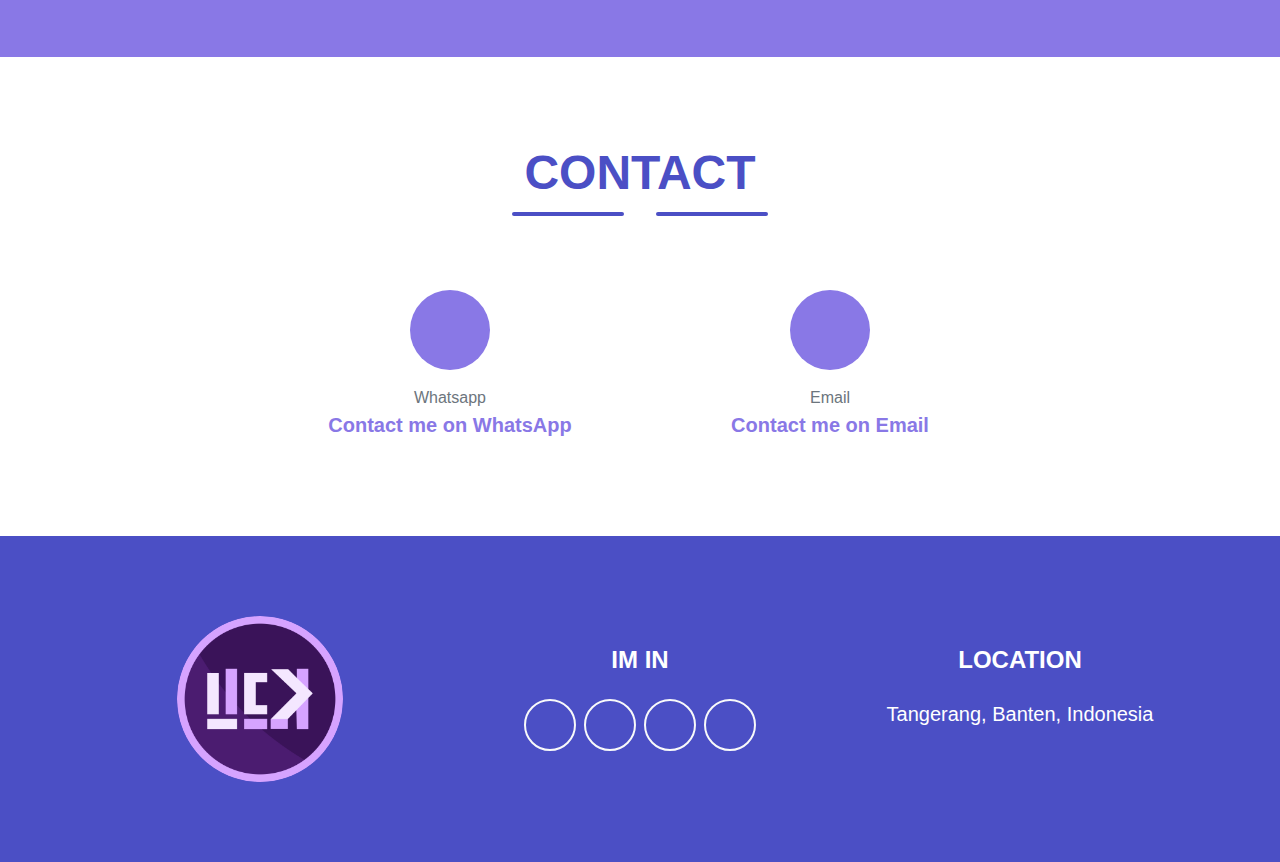
==== commit dc0bc0ea: "Update index.html" ====
--- a/index.html
+++ b/index.html
@@ -31,13 +31,13 @@
         <header class="masthead bg-primary text-white text-center">
             <div class="container d-flex align-items-center flex-column">
                 <p class="hi">Hi, im</p>
-                <h1 class="masthead-heading mb-0">MUHAMMAD LUCKY</h1>
+                <h1 class="masthead-heading mb-0">MUHAMMAD LUCKY NUR FAHRI</h1>
                 <div class="divider-custom divider-light">
                     <div class="divider-custom-line"></div>
                     <div class="divider-custom-icon"><i class="fas fa-star"></i></div>
                     <div class="divider-custom-line"></div>
                 </div>
-                <p class="pre-wrap masthead-subheading font-weight-light mb-0">UI/UX Designer & Web Designer</p>
+                <p class="pre-wrap masthead-subheading font-weight-light mb-0">UI Designer, Logo Designer, 3D Modeling</p>
                 <div class="col-lg-4 mb-6 mb-lg-0">
                     <a class="btn btn-outline-light btn-social mx-1" href="https://www.facebook.com/kyy.nf" target="_BLANK"><i class="fab fa-fw fa-facebook-f"></i></a><a class="btn btn-outline-light btn-social mx-1" href="https://www.linkedin.com/in/luckynf" target="_BLANK"><i class="fab fa-fw fa-linkedin-in"></i></a><a class="btn btn-outline-light btn-social mx-1" href="https://www.dribbble.com/luckynf" target="_BLANK"><i class="fab fa-fw fa-dribbble"></i></a><a class="btn btn-outline-light btn-social mx-1" href="https://www.instagram.com/ri.veluv" target="_BLANK"><i class="fab fa-fw fa-instagram"></i></a>
                 </div>
@@ -362,8 +362,7 @@
                     </div>
                     <div class="col-lg-4 mb-5 mb-lg-0">
                         <h4 class="mb-4">LOCATION</h4>
-                        <p class="pre-wrap lead mb-0">Tangerang, Banten.
-Kode pos, 15540.</p>
+                        <p class="pre-wrap lead mb-0">Tangerang, Banten, Indonesia</p>
                     </div>
                 </div>
             </div>
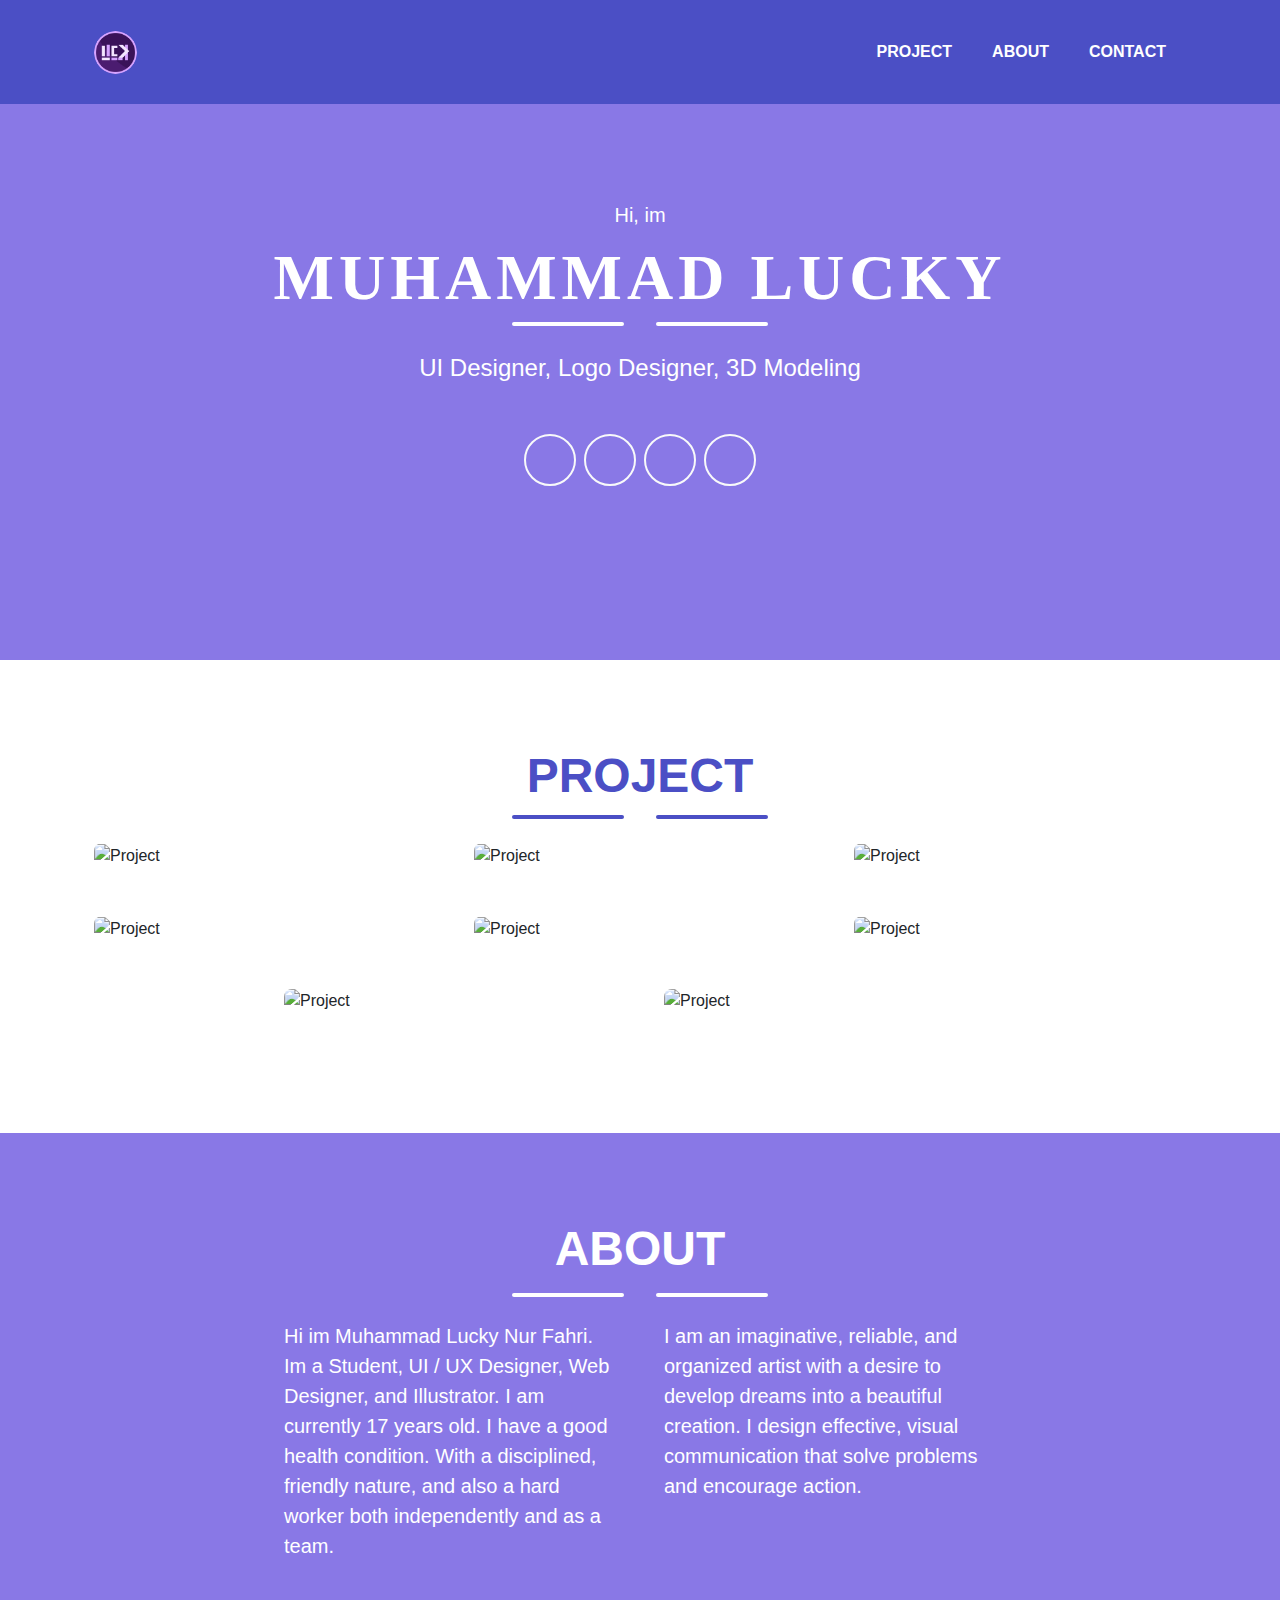
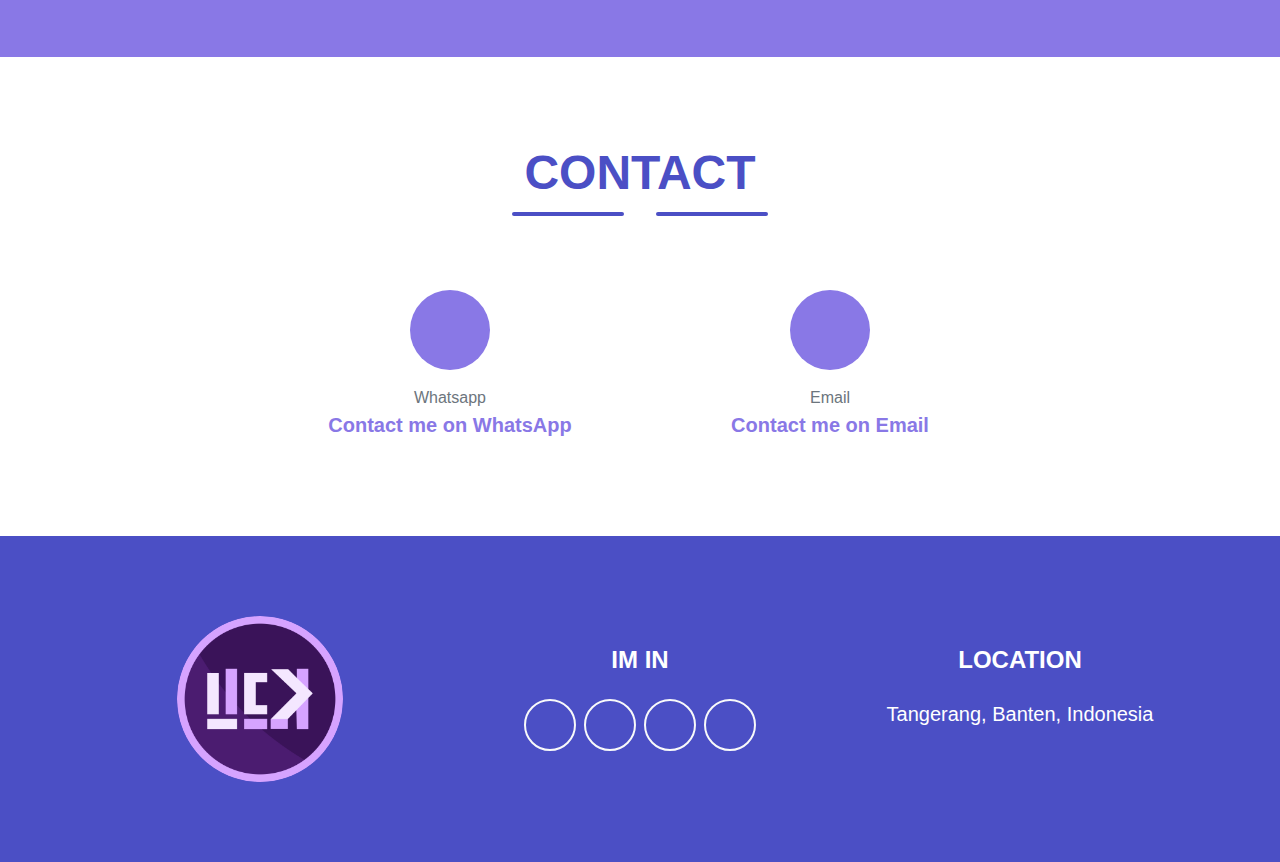
==== commit ce665701: "Update index.html" ====
--- a/index.html
+++ b/index.html
@@ -31,7 +31,7 @@
         <header class="masthead bg-primary text-white text-center">
             <div class="container d-flex align-items-center flex-column">
                 <p class="hi">Hi, im</p>
-                <h1 class="masthead-heading mb-0">MUHAMMAD LUCKY NUR FAHRI</h1>
+                <h1 class="masthead-heading mb-0">MUHAMMAD LUCKY</h1>
                 <div class="divider-custom divider-light">
                     <div class="divider-custom-line"></div>
                     <div class="divider-custom-icon"><i class="fas fa-star"></i></div>
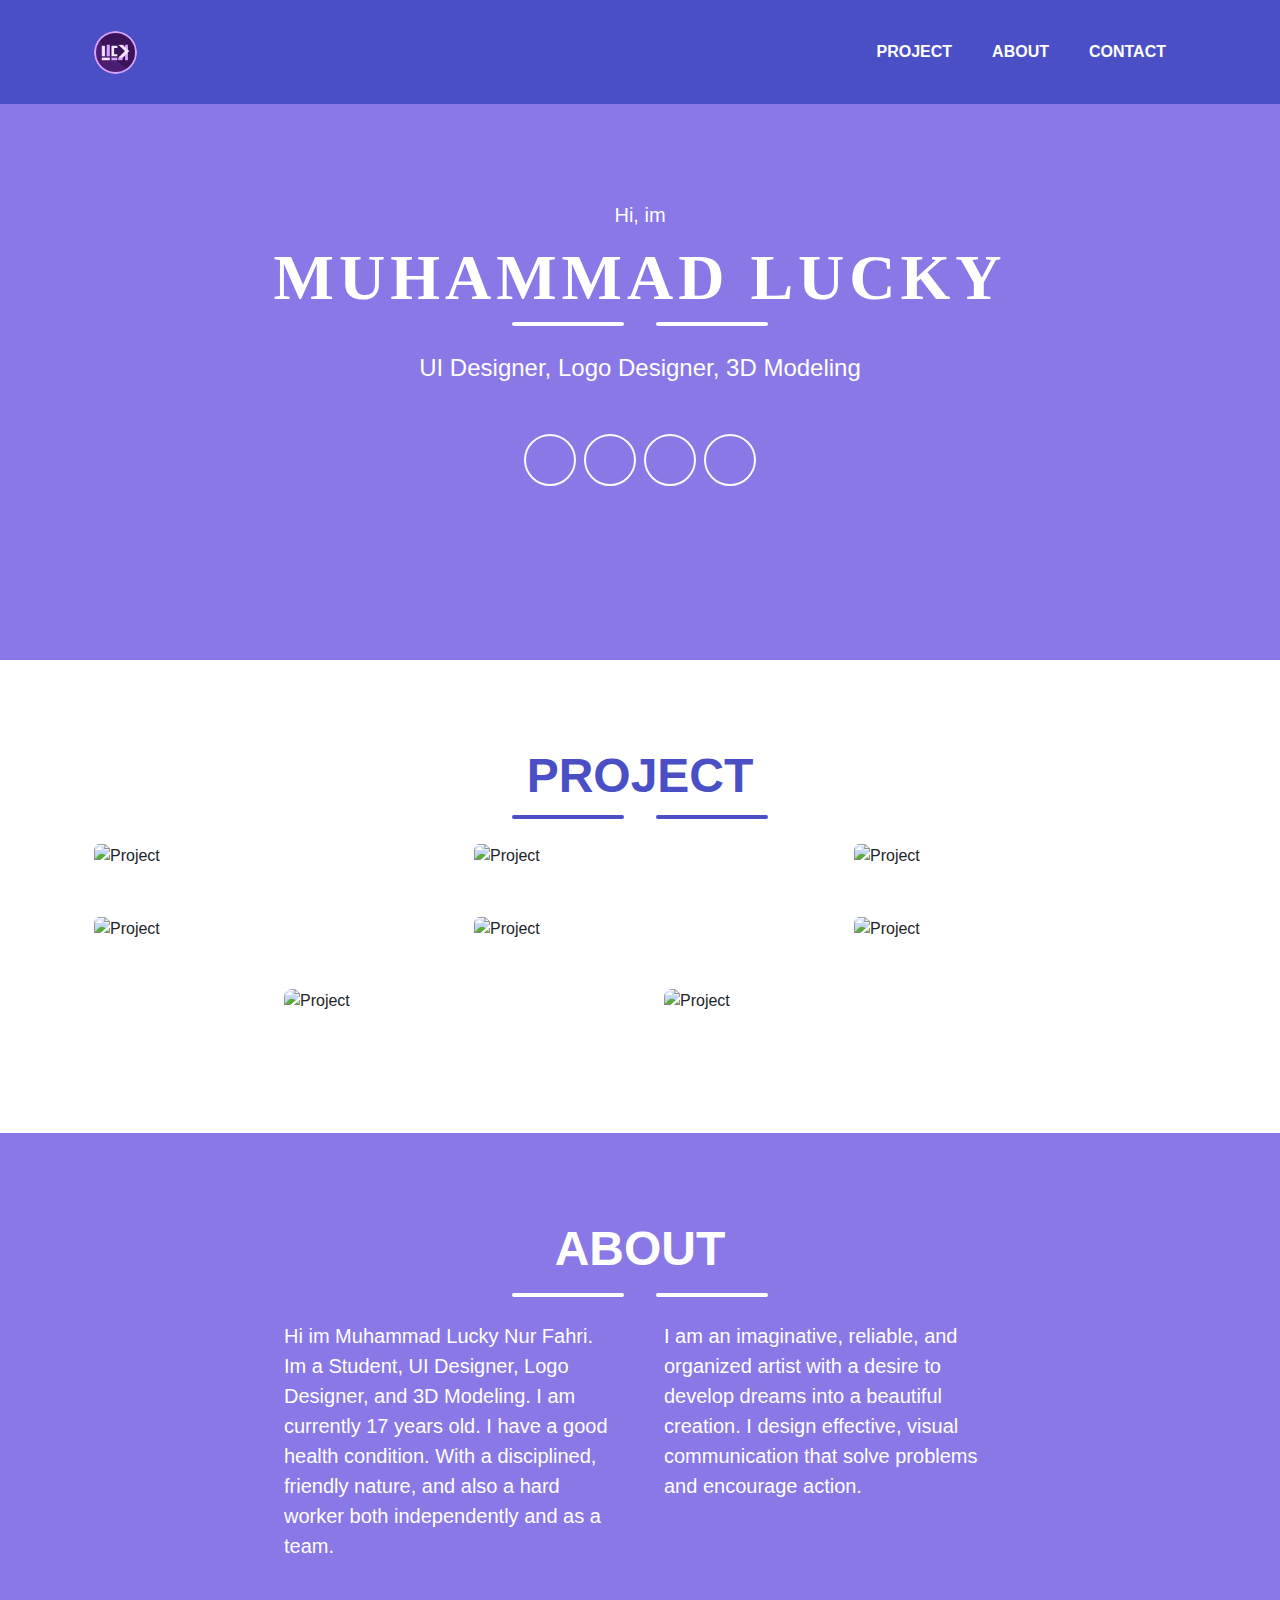
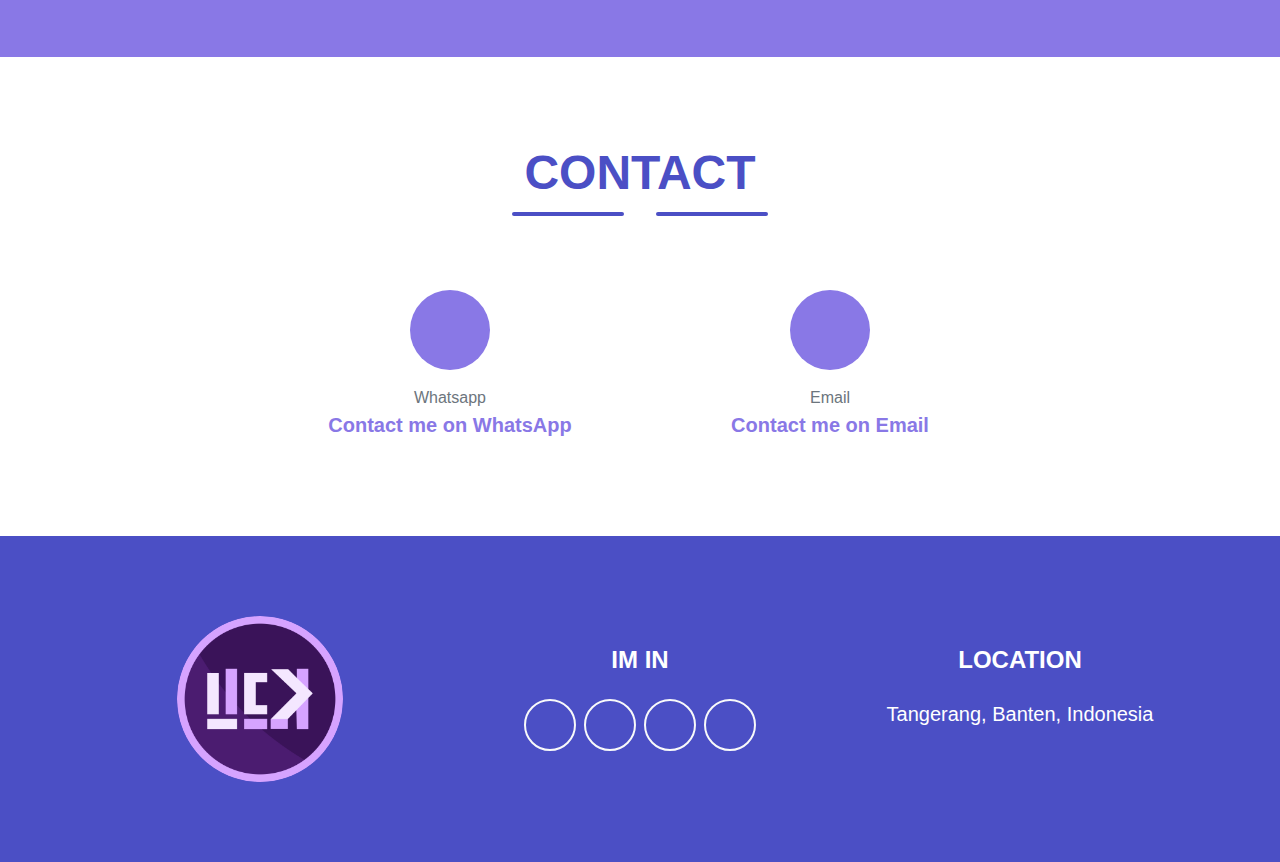
==== commit 0285ae50: "Update index.html" ====
--- a/index.html
+++ b/index.html
@@ -315,7 +315,7 @@
                 </div>
                 <div class="row">
                     <div class="col-lg-4 ml-auto">
-                        <p class="pre-wrap lead">Hi im Muhammad Lucky Nur Fahri. Im a Student, UI / UX Designer, Web Designer, and Illustrator. I am currently 17 years old. I have a good health condition. With a disciplined, friendly nature, and also a hard worker both independently and as a team.</p>
+                        <p class="pre-wrap lead">Hi im Muhammad Lucky Nur Fahri. Im a Student, UI Designer, Logo Designer, and 3D Modeling. I am currently 17 years old. I have a good health condition. With a disciplined, friendly nature, and also a hard worker both independently and as a team.</p>
                     </div>
                     <div class="col-lg-4 mr-auto">
                         <p class="pre-wrap lead">I am an imaginative, reliable, and organized artist with a desire to develop dreams into a beautiful creation. I design effective, visual communication that solve problems and encourage action.</p>
